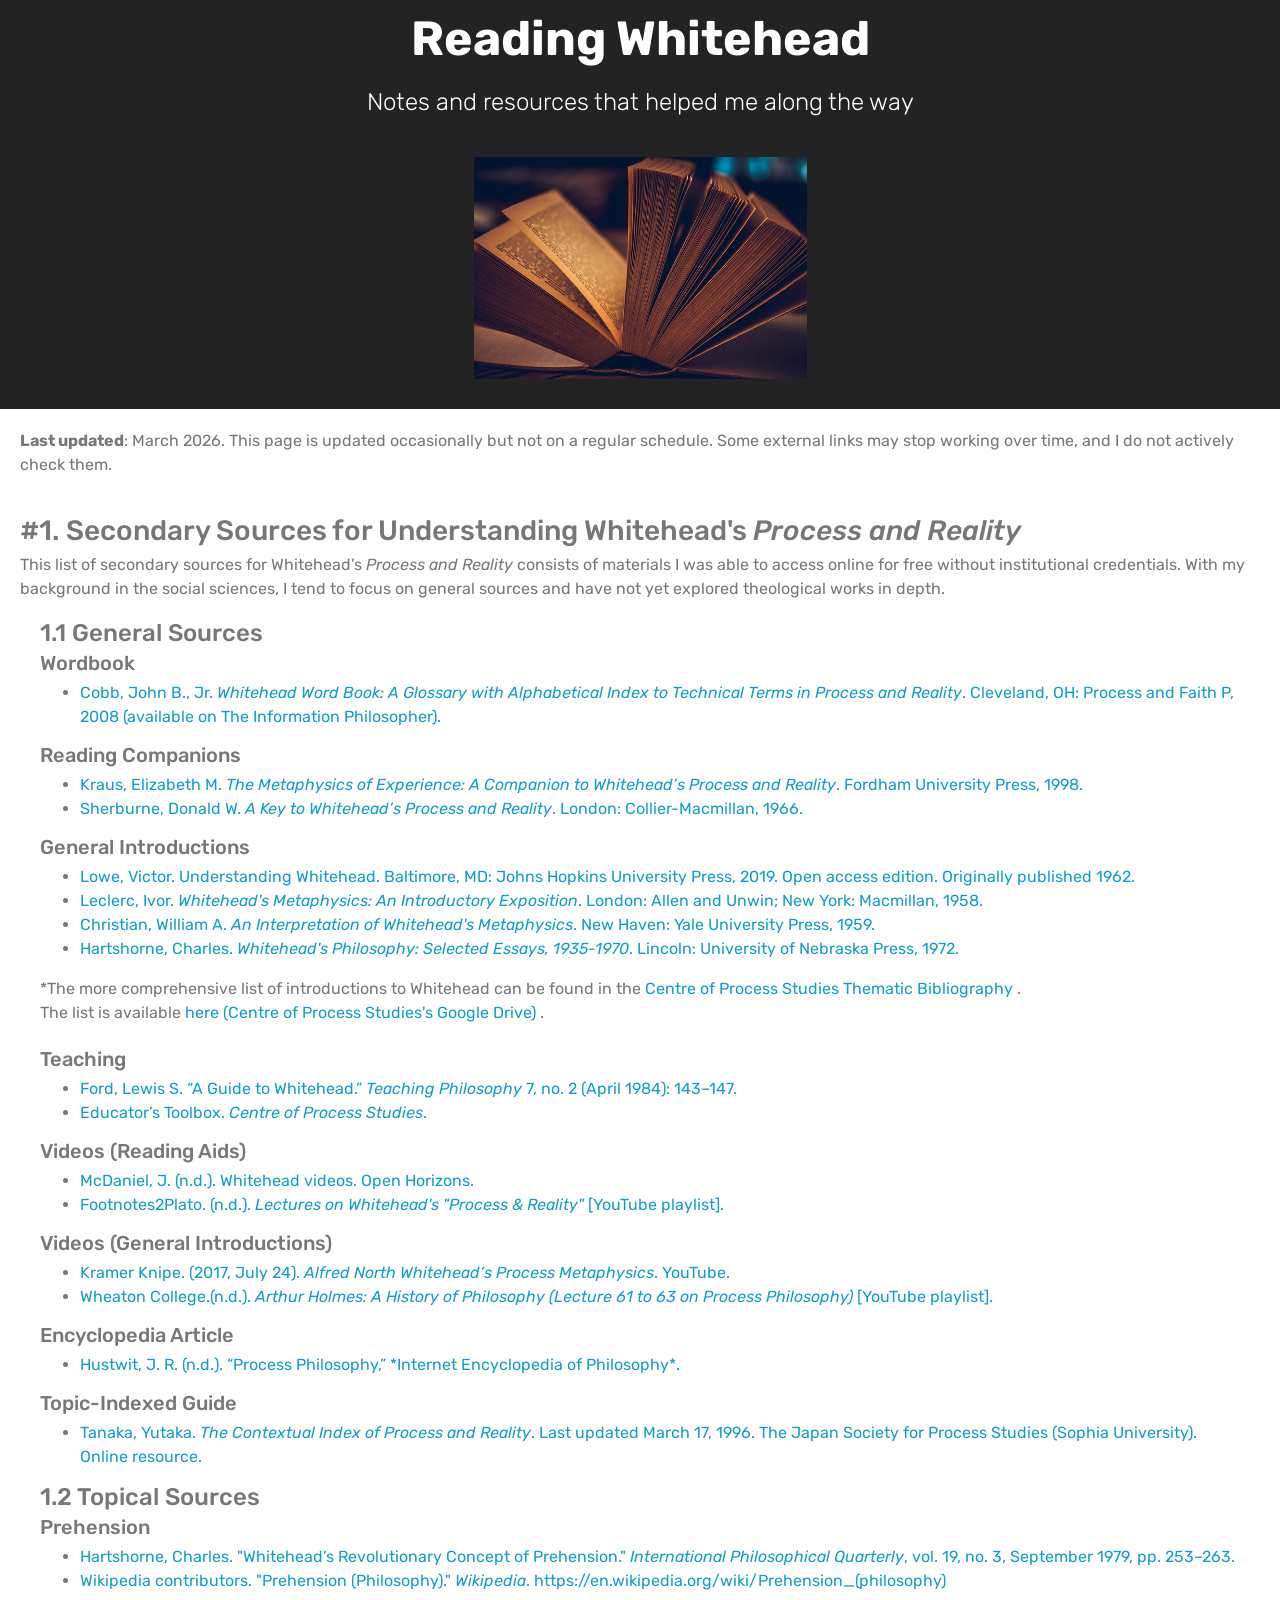
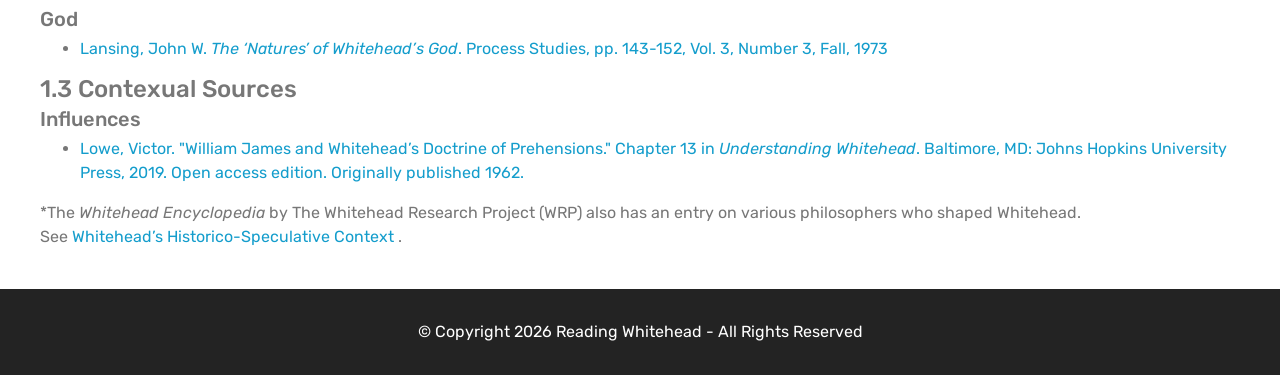
==== index.html @ 913922b8 "Updated the list" ====
<!DOCTYPE html>
<html  >
<head>
  
  <meta charset="UTF-8">
  <meta http-equiv="X-UA-Compatible" content="IE=edge">
  
  <meta name="viewport" content="width=device-width, initial-scale=1, minimum-scale=1">
  <meta name="description" content="">
  
  <title>Reading Whitehead</title>
  <link rel="stylesheet" href="assets/bootstrap/css/bootstrap.min.css">
  <link rel="stylesheet" href="assets/bootstrap/css/bootstrap-grid.min.css">
  <link rel="stylesheet" href="assets/bootstrap/css/bootstrap-reboot.min.css">
  <link rel="stylesheet" href="assets/tether/tether.min.css">
  <link rel="stylesheet" href="assets/theme/css/style.css">
  <link rel="stylesheet" href="assets/formoid-css/recaptcha.css">
  <link rel="preload" as="style" href="assets/mobirise/css/mbr-additional.css"><link rel="stylesheet" href="assets/mobirise/css/mbr-additional.css" type="text/css">
  
  
  

</head>
<body>
  <section class="mbr-section content5 cid-rPiKenZL4Q" id="content5-8">

    <div class="container">
        <div class="media-container-row">
            <div class="title col-12 col-md-8">
                <h2 class="align-center mbr-bold mbr-white pb-3 mbr-fonts-style display-2">Reading Whitehead</h2>
                <h3 class="mbr-section-subtitle align-center mbr-light mbr-white pb-3 mbr-fonts-style display-5">Notes and resources that helped me along the way</h3>
                
                
            </div>
        </div>
    </div>
</section>

<section class="cid-rPiDXHTs9O" id="image2-7">

    

    <figure class="mbr-figure container">
        <div class="image-block" style="width: 30%;">
           <img src="assets/images/header.jpg" alt="" title=""> 
            
        </div>
    </figure>
</section>

<section class="mbr-section article content1 cid-rPiKryrvMv" id="content1-9">

    <div class="container">
        <div class="media-container-row">
            <div class="mbr-text col-12 mbr-fonts-style display-7 col-md-10"><div>
</div><div></div><div>
</div></div>
        </div>
    </div>
</section>

<div id="custom-html-1"><!-- Type valid HTML here -->


<div>

<b>Last updated</b>: March 2026. This page is updated occasionally but not on a regular schedule. 
Some external links may stop working over time, and I do not actively check them. 
</div>

<div>  
<h3 id="1">#1. Secondary Sources for Understanding Whitehead's <i>Process and Reality</i></h3>

This list of secondary sources for Whitehead’s <i>Process and Reality</i> consists of materials I was able to access online for free without institutional credentials. With my background in the social sciences, I tend to focus on general sources and have not yet explored theological works in depth.

<br>

<div> 

<h4>1.1 General Sources</h4>

<h5>Wordbook</h5>

<ul>
  <li>
    <a href="https://www.informationphilosopher.com/solutions/philosophers/whitehead/WordBookWeb.pdf" target="_blank" rel="noopener noreferrer">
      Cobb, John B., Jr. <em>Whitehead Word Book: A Glossary with Alphabetical Index to Technical Terms in Process and Reality</em>. Cleveland, OH: Process and Faith P, 2008 (available on The Information Philosopher).
    </a>
  </li>
</ul>

<h5>Reading Companions</h5>

<ul>

  <li>
    <a href="https://www.degruyterbrill.com/document/doi/10.1515/9780823285174/html" target="_blank" rel="noopener noreferrer">
      Kraus, Elizabeth M. <em>The Metaphysics of Experience: A Companion to Whitehead’s Process and Reality</em>. Fordham University Press, 1998.
    </a>
  </li>

<li>
    <a href="https://archive.org/details/keytowhiteheadsp0000sher" target="_blank" rel="noopener noreferrer">
      Sherburne, Donald W. <em>A Key to Whitehead’s Process and Reality</em>. London: Collier-Macmillan, 1966.
    </a>
  </li>

</ul>

<h5>General Introductions</h5>

<ul>

 <li>
    <a href="https://muse.jhu.edu/book/71824" target="_blank" rel="noopener noreferrer">
      Lowe, Victor. Understanding Whitehead</em>. Baltimore, MD: Johns Hopkins University Press, 2019. Open access edition. Originally published 1962.
    </a>
  </li>


  <li>
    <a href="https://archive.org/details/whiteheadsmetaph0000lecl/page/48/mode/2up" target="_blank" rel="noopener noreferrer">
      Leclerc, Ivor. <em>Whitehead's Metaphysics: An Introductory Exposition</em>. London: Allen and Unwin; New York: Macmillan, 1958.
    </a>
  </li>

  <li>
    <a href="https://archive.org/details/interpretationof0000chri/page/n5/mode/2up" target="_blank" rel="noopener noreferrer">
      Christian, William A. <em>An Interpretation of Whitehead's Metaphysics</em>. New Haven: Yale University Press, 1959.
    </a>
  </li>

<li>
  <a href="https://archive.org/details/whiteheadsphilos00hart" target="_blank" rel="noopener noreferrer">
    Hartshorne, Charles. <em>Whitehead's Philosophy: Selected Essays, 1935-1970</em>. Lincoln: University of Nebraska Press, 1972.
  </a>
</li>

</ul>


 *The more comprehensive list of introductions to Whitehead can be found in the 
    <a href="https://ctr4process.org/resources/library/bibliographies/" target="_blank" rel="noopener noreferrer">
      Centre of Process Studies Thematic Bibliography
    </a>. <br>
  
    The list is available <a href="https://drive.google.com/file/d/17abTO__jO3QGP44E_GPlBIRsY1f7C0FI/view?usp=sharing" target="_blank" rel="noopener noreferrer">
      here (Centre of Process Studies's Google Drive)
    </a>.

<br>
<br>


<h5>Teaching</h5>

<ul>

  <li>
    <a href="https://doi.org/10.5840/teachphil19847223" target="_blank" rel="noopener noreferrer">
      Ford, Lewis S. “A Guide to Whitehead.” <em>Teaching Philosophy</em> 7, no. 2 (April 1984): 143–147.
    </a>
  </li>

  <li>
    <a href="https://ctr4process.org/resources/educators-toolbox/" target="_blank" rel="noopener noreferrer">
      Educator’s Toolbox. <em>Centre of Process Studies</em>. 
    </a>
  </li>

</ul>

<h5>Videos (Reading Aids)</h5>

<ul>

  <li>
    <a href="https://www.openhorizons.org/whitehead-videos.html" target="_blank" rel="noopener noreferrer">
      McDaniel, J. (n.d.). Whitehead videos. Open Horizons.
    </a>
  </li>

 <li>
    <a href="https://www.youtube.com/playlist?list=PL29llNJMc6MHL0cMJND-ZRlg98Gjl-x_z" target="_blank" rel="noopener noreferrer">
      Footnotes2Plato. (n.d.). <em>Lectures on Whitehead's "Process & Reality"</em> [YouTube playlist].
    </a>
  </li>

</ul>  

<h5>Videos (General Introductions)</h5>

<ul>

  <li>
    <a href="https://www.youtube.com/watch?v=NUebEP-gDJU" target="_blank" rel="noopener noreferrer">
      Kramer Knipe. (2017, July 24). <em>Alfred North Whitehead’s Process Metaphysics</em>. YouTube.
    </a>
  </li>

<li>
  <a href="https://www.youtube.com/playlist?list=PL9GwT4_YRZdBf9nIUHs0zjrnUVl-KBNSM" target="_blank" rel="noopener noreferrer">
    Wheaton College.(n.d.). <em>Arthur Holmes: A History of Philosophy (Lecture 61 to 63 on Process Philosophy)</em> [YouTube playlist]. 
  </a>
</li>
</ul>  

<h5>Encyclopedia Article</h5>

<ul>
  <li>
    <a href="https://iep.utm.edu/processp/" target="_blank" rel="noopener noreferrer">
      Hustwit, J. R. (n.d.). “Process Philosophy,” *Internet Encyclopedia of Philosophy*.
    </a>
  </li>
</ul>


<h5>Topic-Indexed Guide</h5>

<ul>
  <li>
    <a href="https://pweb.cc.sophia.ac.jp/process/society/context.htm" target="_blank" rel="noopener noreferrer">
      Tanaka, Yutaka. <em>The Contextual Index of Process and Reality</em>. Last updated March 17, 1996. The Japan Society for Process Studies (Sophia University). Online resource.
    </a>
  </li>
</ul>


<h4>1.2 Topical Sources</h4>

<h5>Prehension</h5>
<ul>

<li>
    <a href="https://doi.org/10.5840/ipq197919322" target="_blank" rel="noopener noreferrer">Hartshorne, Charles. "Whitehead’s Revolutionary Concept of Prehension." <em>International Philosophical Quarterly</em>, vol. 19, no. 3, September 1979, pp. 253–263. </a>
  </li>
 <li>
    <a href="https://en.wikipedia.org/wiki/Prehension_(philosophy)" target="_blank" rel="noopener noreferrer">
      Wikipedia contributors. "Prehension (Philosophy)." <em>Wikipedia</em>. https://en.wikipedia.org/wiki/Prehension_(philosophy)
    </a>
  </li>

</ul>


<h5>God</h5>

<ul>
  <li>
    <a href="https://www.religion-online.org/article/the-natures-of-whiteheads-god/" target="_blank" rel="noopener noreferrer">
      Lansing, John W. <em>The ‘Natures’ of Whitehead’s God</em>. Process Studies, pp. 143-152, Vol. 3, Number 3, Fall, 1973
    </a>
  </li>
</ul>


<h4>1.3 Contexual Sources</h4>

<h5>Influences</h5>
<ul>

  <li>
    <a href="https://muse.jhu.edu/book/71824" target="_blank" rel="noopener noreferrer">
      Lowe, Victor. "William James and Whitehead’s Doctrine of Prehensions." Chapter 13 in <em>Understanding Whitehead</em>. Baltimore, MD: Johns Hopkins University Press, 2019. Open access edition. Originally published 1962.
    </a>
  </li>
</ul>

*The <em>Whitehead Encyclopedia</em> by The Whitehead Research Project (WRP) also has an entry on various philosophers who shaped Whitehead. <br>See <a href="https://encyclopedia.whiteheadresearch.org/entries/bios/historico-speculative-context/" target="_blank" rel="noopener noreferrer">
      Whitehead’s Historico-Speculative Context
    </a>.


</div>
</div>
</div>

<section once="footers" class="cid-rPiC7BxjXP" id="footer6-2">

    <div class="container">
        <div class="media-container-row align-center mbr-white">
            <div class="col-12">
                <p class="mbr-text mb-0 mbr-fonts-style display-7">
                    © Copyright 2026 Reading Whitehead - All Rights Reserved
                </p>
            </div>
        </div>
    </div>
</section>


  <script src="assets/web/assets/jquery/jquery.min.js"></script>
  <script src="assets/popper/popper.min.js"></script>
  <script src="assets/bootstrap/js/bootstrap.min.js"></script>
  <script src="assets/tether/tether.min.js"></script>
  <script src="assets/smoothscroll/smooth-scroll.js"></script>
  <script src="assets/theme/js/script.js"></script>
  <script src="assets/formoid/formoid.min.js"></script>
  
  

</body>
</html>
---- assets/theme/css/style.css ----
/*!
 * Mobirise v4 theme (https://mobirise.com/)
 * Copyright 2017 Mobirise
 */
section {
  background-color: #eeeeee; }

body {
  font-style: normal;
  line-height: 1.5; }

section,
.container,
.container-fluid {
  position: relative;
  word-wrap: break-word; }

a.mbr-iconfont:hover {
  text-decoration: none; }

.article .lead p,
.article .lead ul,
.article .lead ol,
.article .lead pre,
.article .lead blockquote {
  margin-bottom: 0; }

/*
ul,
ol,
pre,
blockquote {
  margin-bottom: 2.3125rem; }
*/

pre {
  background: #f4f4f4;
  padding: 10px 24px;
  white-space: pre-wrap; }

.inactive {
  -webkit-user-select: none;
  -moz-user-select: none;
  -ms-user-select: none;
  user-select: none;
  pointer-events: none;
  -webkit-user-drag: none;
  user-drag: none; }

.mbr-section__comments .row {
  justify-content: center;
  -webkit-justify-content: center; }

a {
  font-style: normal;
  font-weight: 400;
  cursor: pointer; }
  a, a:hover {
    text-decoration: none; }

figure {
  margin-bottom: 0; }

body {
  color: #232323; }

h1,
h2,
h3,
h4,
h5,
h6,
.h1,
.h2,
.h3,
.h4,
.h5,
.h6,
.display-1,
.display-2,
.display-3,
.display-4 {
  line-height: 1;
  word-break: break-word;
  word-wrap: break-word; }

.mbr-section-title {
  font-style: normal;
  line-height: 1.2; }

.mbr-section-subtitle {
  line-height: 1.3; }

.mbr-text {
  font-style: normal;
  line-height: 1.6; }

b,
strong {
  font-weight: bold; }

blockquote {
  padding: 10px 0 10px 20px;
  position: relative;
  border-left: 2px solid;
  border-color: #ff3366; }

input:-webkit-autofill, input:-webkit-autofill:hover, input:-webkit-autofill:focus, input:-webkit-autofill:active {
  transition-delay: 9999s;
  transition-property: background-color, color; }

textarea[type='hidden'] {
  display: none; }

body {
  position: relative; }

section {
  background-position: 50% 50%;
  background-repeat: no-repeat;
  background-size: cover; }
  section .mbr-background-video,
  section .mbr-background-video-preview {
    position: absolute;
    bottom: 0;
    left: 0;
    right: 0;
    top: 0; }

.hidden {
  visibility: hidden; }

.mbr-z-index20 {
  z-index: 20; }

/*! Base colors */
.mbr-white {
  color: #ffffff; }

.mbr-black {
  color: #000000; }

.mbr-bg-white {
  background-color: #ffffff; }

.mbr-bg-black {
  background-color: #000000; }

/*! Text-aligns */
.align-left {
  text-align: left; }

.align-center {
  text-align: center; }

.align-right {
  text-align: right; }

@media (max-width: 767px) {
  .align-left,
  .align-center,
  .align-right,
  .mbr-section-btn,
  .mbr-section-title {
    text-align: center; } }
/*! Font-weight  */
.mbr-light {
  font-weight: 300; }

.mbr-regular {
  font-weight: 400; }

.mbr-semibold {
  font-weight: 500; }

.mbr-bold {
  font-weight: 700; }

/*! Media  */
.media-size-item {
  -webkit-flex: 1 1 auto;
  -moz-flex: 1 1 auto;
  -ms-flex: 1 1 auto;
  -o-flex: 1 1 auto;
  flex: 1 1 auto; }

.media-content {
  -webkit-flex-basis: 100%;
  flex-basis: 100%; }

.media-container-row {
  display: -ms-flexbox;
  display: -webkit-flex;
  display: flex;
  -webkit-flex-direction: row;
  -ms-flex-direction: row;
  flex-direction: row;
  -webkit-flex-wrap: wrap;
  -ms-flex-wrap: wrap;
  flex-wrap: wrap;
  -webkit-justify-content: center;
  -ms-flex-pack: center;
  justify-content: center;
  -webkit-align-content: center;
  -ms-flex-line-pack: center;
  align-content: center;
  -webkit-align-items: start;
  -ms-flex-align: start;
  align-items: start; }
  .media-container-row .media-size-item {
    width: 400px; }

.media-container-column {
  display: -ms-flexbox;
  display: -webkit-flex;
  display: flex;
  -webkit-flex-direction: column;
  -ms-flex-direction: column;
  flex-direction: column;
  -webkit-flex-wrap: wrap;
  -ms-flex-wrap: wrap;
  flex-wrap: wrap;
  -webkit-justify-content: center;
  -ms-flex-pack: center;
  justify-content: center;
  -webkit-align-content: center;
  -ms-flex-line-pack: center;
  align-content: center;
  -webkit-align-items: stretch;
  -ms-flex-align: stretch;
  align-items: stretch; }
  .media-container-column > * {
    width: 100%; }

@media (min-width: 992px) {
  .media-container-row {
    -webkit-flex-wrap: nowrap;
    -ms-flex-wrap: nowrap;
    flex-wrap: nowrap; } }
figure {
  overflow: hidden; }

figure[mbr-media-size] {
  transition: width 0.1s; }

.mbr-figure img,
.mbr-figure iframe {
  display: block;
  width: 100%; }

.card {
  background-color: transparent;
  border: none; }

.card-box {
  width: 100%; }

.card-img {
  text-align: center;
  flex-shrink: 0;
  -webkit-flex-shrink: 0; }

.media {
  max-width: 100%;
  margin: 0 auto; }

.mbr-figure {
  -ms-flex-item-align: center;
  -ms-grid-row-align: center;
  -webkit-align-self: center;
  align-self: center; }

.media-container > div {
  max-width: 100%; }

.mbr-figure img,
.card-img img {
  width: 100%; }

@media (max-width: 991px) {
  .media-size-item {
    width: auto !important; }

  .media {
    width: auto; }

  .mbr-figure {
    width: 100% !important; } }
/*! Buttons */
.btn {
  font-weight: 500;
  border-width: 2px;
  font-style: normal;
  letter-spacing: 1px;
  margin: .4rem .8rem;
  white-space: normal;
  -webkit-transition: all .3s ease-in-out;
  -moz-transition: all .3s ease-in-out;
  transition: all .3s ease-in-out;
  display: inline-flex;
  align-items: center;
  justify-content: center;
  word-break: break-word;
  -webkit-align-items: center;
  -webkit-justify-content: center;
  display: -webkit-inline-flex; }

.btn-sm {
  font-weight: 500;
  letter-spacing: 1px;
  -webkit-transition: all .3s ease-in-out;
  -moz-transition: all .3s ease-in-out;
  transition: all .3s ease-in-out; }

.btn-md {
  font-weight: 500;
  letter-spacing: 1px;
  margin: .4rem .8rem !important;
  -webkit-transition: all .3s ease-in-out;
  -moz-transition: all .3s ease-in-out;
  transition: all .3s ease-in-out; }

.btn-lg {
  font-weight: 500;
  letter-spacing: 1px;
  margin: .4rem .8rem !important;
  -webkit-transition: all .3s ease-in-out;
  -moz-transition: all .3s ease-in-out;
  transition: all .3s ease-in-out; }

.mbr-section-btn {
  margin-left: -0.25rem;
  margin-right: -0.25rem;
  font-size: 0; }

nav .mbr-section-btn {
  margin-left: 0rem;
  margin-right: 0rem; }

.btn-form {
  border-radius: 0; }
  .btn-form:hover {
    cursor: pointer; }

/*! Btn icon margin */
.btn .mbr-iconfont,
.btn.btn-sm .mbr-iconfont {
  cursor: pointer;
  margin-right: 0.5rem; }

.btn.btn-md .mbr-iconfont,
.btn.btn-md .mbr-iconfont {
  margin-right: 0.8rem; }

.mbr-regular {
  font-weight: 400; }

.mbr-semibold {
  font-weight: 500; }

.mbr-bold {
  font-weight: 700; }

[type='submit'] {
  -webkit-appearance: none; }

/*! Full-screen */
.mbr-fullscreen .mbr-overlay {
  min-height: 100vh; }

.mbr-fullscreen {
  display: flex;
  display: -webkit-flex;
  display: -moz-flex;
  display: -ms-flex;
  display: -o-flex;
  align-items: center;
  -webkit-align-items: center;
  min-height: 100vh;
  padding-top: 3rem;
  padding-bottom: 3rem; }

/*! Map */
.map {
  height: 25rem;
  position: relative; }
  .map iframe {
    width: 100%;
    height: 100%; }

.mbr-overlay {
  background-color: #000;
  bottom: 0;
  left: 0;
  opacity: .5;
  position: absolute;
  right: 0;
  top: 0;
  z-index: 0;
  pointer-events: none; }

/* Form */
blockquote {
  font-style: italic;
  padding: 10px 0 10px 20px;
  font-size: 1.09rem;
  position: relative;
  border-width: 3px; }

.form-control {
  background-color: #f5f5f5;
  box-shadow: none;
  color: #565656;
  line-height: 1.43;
  min-height: 3.5em;
  padding: 1.07em .5em; }
  .form-control, .form-control:focus {
    border: 1px solid #e8e8e8; }
  .form-active .form-control:invalid {
    border-color: red; }

.form-control-label {
  position: relative;
  cursor: pointer;
  margin-bottom: .357em;
  padding: 0; }

.alert {
  color: #ffffff;
  border-radius: 0;
  border: 0;
  font-size: .875rem;
  line-height: 1.5;
  margin-bottom: 1.875rem;
  padding: 1.25rem;
  position: relative; }
  .alert.alert-form::after {
    background-color: inherit;
    bottom: -7px;
    content: "";
    display: block;
    height: 14px;
    left: 50%;
    margin-left: -7px;
    position: absolute;
    transform: rotate(45deg);
    width: 14px;
    -webkit-transform: rotate(45deg); }

.form-asterisk {
  font-family: initial;
  position: absolute;
  top: -2px;
  font-weight: normal; }

/*! Scroll to top arrow */
#scrollToTop a i:before {
  content: '';
  position: absolute;
  height: 40%;
  top: 25%;
  background: #fff;
  width: 2px;
  left: calc(50% - 1px); }
#scrollToTop a i:after {
  content: '';
  position: absolute;
  display: block;
  border-top: 2px solid #fff;
  border-right: 2px solid #fff;
  width: 40%;
  height: 40%;
  left: 30%;
  bottom: 30%;
  transform: rotate(135deg);
  -webkit-transform: rotate(135deg); }

.mbr-arrow-up {
  bottom: 25px;
  right: 90px;
  position: fixed;
  text-align: right;
  z-index: 5000;
  color: #ffffff;
  font-size: 32px;
  transform: rotate(180deg);
  -webkit-transform: rotate(180deg); }

.mbr-arrow-up a {
  background: rgba(0, 0, 0, 0.2);
  border-radius: 3px;
  color: #fff;
  display: inline-block;
  height: 60px;
  width: 60px;
  outline-style: none !important;
  position: relative;
  text-decoration: none;
  transition: all 0.3s ease-in-out;
  cursor: pointer;
  text-align: center; }
  .mbr-arrow-up a:hover {
    background-color: rgba(0, 0, 0, 0.4); }
  .mbr-arrow-up a i {
    line-height: 60px; }

.mbr-arrow-up-icon {
  display: block;
  color: #fff; }

.mbr-arrow-up-icon::before {
  content: '\203a';
  display: inline-block;
  font-family: serif;
  font-size: 32px;
  line-height: 1;
  font-style: normal;
  position: relative;
  top: 6px;
  left: -4px;
  -webkit-transform: rotate(-90deg);
  transform: rotate(-90deg); }

/*! Arrow Down */
.mbr-arrow {
  position: absolute;
  bottom: 45px;
  left: 50%;
  width: 60px;
  height: 60px;
  cursor: pointer;
  background-color: rgba(80, 80, 80, 0.5);
  border-radius: 50%;
  -webkit-transform: translateX(-50%);
  transform: translateX(-50%); }
  .mbr-arrow > a {
    display: inline-block;
    text-decoration: none;
    outline-style: none;
    -webkit-animation: arrowdown 1.7s ease-in-out infinite;
    animation: arrowdown 1.7s ease-in-out infinite; }
    .mbr-arrow > a > i {
      position: absolute;
      top: -2px;
      left: 15px;
      font-size: 2rem; }

@keyframes arrowdown {
  0% {
    transform: translateY(0px);
    -webkit-transform: translateY(0px); }
  50% {
    transform: translateY(-5px);
    -webkit-transform: translateY(-5px); }
  100% {
    transform: translateY(0px);
    -webkit-transform: translateY(0px); } }
@-webkit-keyframes arrowdown {
  0% {
    transform: translateY(0px);
    -webkit-transform: translateY(0px); }
  50% {
    transform: translateY(-5px);
    -webkit-transform: translateY(-5px); }
  100% {
    transform: translateY(0px);
    -webkit-transform: translateY(0px); } }
@media (max-width: 500px) {
  .mbr-arrow-up {
    left: 50%;
    right: auto;
    transform: translateX(-50%) rotate(180deg);
    -webkit-transform: translateX(-50%) rotate(180deg); } }
/*Gradients animation*/
@keyframes gradient-animation {
  from {
    background-position: 0% 100%;
    animation-timing-function: ease-in-out; }
  to {
    background-position: 100% 0%;
    animation-timing-function: ease-in-out; } }
@-webkit-keyframes gradient-animation {
  from {
    background-position: 0% 100%;
    animation-timing-function: ease-in-out; }
  to {
    background-position: 100% 0%;
    animation-timing-function: ease-in-out; } }
.bg-gradient {
  background-size: 200% 200%;
  animation: gradient-animation 5s infinite alternate;
  -webkit-animation: gradient-animation 5s infinite alternate; }

.menu .navbar-brand {
  display: -webkit-flex; }
  .menu .navbar-brand span {
    display: flex;
    display: -webkit-flex; }
  .menu .navbar-brand .navbar-caption-wrap {
    display: -webkit-flex; }
  .menu .navbar-brand .navbar-logo img {
    display: -webkit-flex; }
@media (min-width: 768px) and (max-width: 1023px) {
  .menu .navbar-toggleable-sm .navbar-nav {
    display: -webkit-box;
    display: -webkit-flex;
    display: -ms-flexbox; } }
@media (max-width: 1023px) {
  .menu .navbar-collapse {
    max-height: 93.5vh; }
    .menu .navbar-collapse.show {
      overflow: auto; } }
@media (min-width: 1024px) {
  .menu .navbar-nav.nav-dropdown {
    display: -webkit-flex; }
  .menu .navbar-toggleable-sm .navbar-collapse {
    display: -webkit-flex !important; }
  .menu .collapsed .navbar-collapse {
    max-height: 93.5vh; }
    .menu .collapsed .navbar-collapse.show {
      overflow: auto; } }
@media (max-width: 767px) {
  .menu .navbar-collapse {
    max-height: 80vh; } }

/* Others*/
.note-check a[data-value=Rubik] {
  font-style: normal; }

.mbr-arrow a {
  color: #ffffff; }

@media (max-width: 767px) {
  .mbr-arrow {
    display: none; } }
.navbar {
  display: -webkit-flex;
  -webkit-flex-wrap: wrap;
  -webkit-align-items: center;
  -webkit-justify-content: space-between; }

.navbar-collapse {
  -webkit-flex-basis: 100%;
  -webkit-flex-grow: 1;
  -webkit-align-items: center; }

.nav-dropdown .link {
  padding: 0.667em 1.667em !important;
  margin: 0 !important; }

.nav {
  display: -webkit-flex;
  -webkit-flex-wrap: wrap; }

.row {
  display: -webkit-flex;
  -webkit-flex-wrap: wrap; }

.justify-content-center {
  -webkit-justify-content: center; }

.form-inline {
  display: -webkit-flex;
  -webkit-flex-flow: row wrap;
  -webkit-align-items: center; }

.card-wrapper {
  -webkit-flex: 1; }

.carousel-control {
  z-index: 10;
  display: -webkit-flex;
  -webkit-align-items: center;
  -webkit-justify-content: center; }

.carousel-controls {
  display: -webkit-flex; }

.media {
  display: -webkit-flex; }

.form-group:focus {
  outline: none; }

.jq-selectbox__select {
  padding: 1.07em 0.5em;
  position: absolute;
  top: 0;
  left: 0;
  width: 100%; }

.jq-selectbox__dropdown {
  position: absolute;
  top: 100% !important;
  left: 0 !important;
  width: 100% !important; }

.jq-selectbox__trigger-arrow {
  transform: translateY(-50%); }

.jq-selectbox li {
  padding: 1.07em 0.5em; }

input[type='range'] {
  padding-left: 0 !important;
  padding-right: 0 !important; }

.modal-dialog,
.modal-content {
  height: 100%; }

.modal-dialog .carousel-inner {
  height: calc(100vh - 1.75rem); }
  @media (max-width: 575px) {
    .modal-dialog .carousel-inner {
      height: calc(100vh - 1rem); } }

.carousel-item {
  text-align: center; }

.carousel-item img {
  margin: auto; }

.navbar-toggler {
  -webkit-align-self: flex-start;
  -ms-flex-item-align: start;
  align-self: flex-start;
  padding: 0.25rem 0.75rem;
  font-size: 1.25rem;
  line-height: 1;
  background: transparent;
  border: 1px solid transparent;
  -webkit-border-radius: 0.25rem;
  border-radius: 0.25rem; }

.navbar-toggler:focus,
.navbar-toggler:hover {
  text-decoration: none; }

.navbar-toggler-icon {
  display: inline-block;
  width: 1.5em;
  height: 1.5em;
  vertical-align: middle;
  content: '';
  background: no-repeat center center;
  -webkit-background-size: 100% 100%;
  -o-background-size: 100% 100%;
  background-size: 100% 100%; }

.navbar-toggler-left {
  position: absolute;
  left: 1rem; }

.navbar-toggler-right {
  position: absolute;
  right: 1rem; }

@media (max-width: 575px) {
  .navbar-toggleable .navbar-nav .dropdown-menu {
    position: static;
    float: none; }

  .navbar-toggleable > .container {
    padding-right: 0;
    padding-left: 0; } }
@media (min-width: 576px) {
  .navbar-toggleable {
    -webkit-box-orient: horizontal;
    -webkit-box-direction: normal;
    -webkit-flex-direction: row;
    -ms-flex-direction: row;
    flex-direction: row;
    -webkit-flex-wrap: nowrap;
    -ms-flex-wrap: nowrap;
    flex-wrap: nowrap;
    -webkit-box-align: center;
    -webkit-align-items: center;
    -ms-flex-align: center;
    align-items: center; }

  .navbar-toggleable .navbar-nav {
    -webkit-box-orient: horizontal;
    -webkit-box-direction: normal;
    -webkit-flex-direction: row;
    -ms-flex-direction: row;
    flex-direction: row; }

  .navbar-toggleable .navbar-nav .nav-link {
    padding-right: 0.5rem;
    padding-left: 0.5rem; }

  .navbar-toggleable > .container {
    display: -webkit-box;
    display: -webkit-flex;
    display: -ms-flexbox;
    display: flex;
    -webkit-flex-wrap: nowrap;
    -ms-flex-wrap: nowrap;
    flex-wrap: nowrap;
    -webkit-box-align: center;
    -webkit-align-items: center;
    -ms-flex-align: center;
    align-items: center; }

  .navbar-toggleable .navbar-collapse {
    display: -webkit-box !important;
    display: -webkit-flex !important;
    display: -ms-flexbox !important;
    display: flex !important;
    width: 100%; }

  .navbar-toggleable .navbar-toggler {
    display: none; } }
@media (max-width: 767px) {
  .navbar-toggleable-sm .navbar-nav .dropdown-menu {
    position: static;
    float: none; }

  .navbar-toggleable-sm > .container {
    padding-right: 0;
    padding-left: 0; } }
@media (min-width: 768px) {
  .navbar-toggleable-sm {
    -webkit-box-orient: horizontal;
    -webkit-box-direction: normal;
    -webkit-flex-direction: row;
    -ms-flex-direction: row;
    flex-direction: row;
    -webkit-flex-wrap: nowrap;
    -ms-flex-wrap: nowrap;
    flex-wrap: nowrap;
    -webkit-box-align: center;
    -webkit-align-items: center;
    -ms-flex-align: center;
    align-items: center; }

  .navbar-toggleable-sm .navbar-nav {
    -webkit-box-orient: horizontal;
    -webkit-box-direction: normal;
    -webkit-flex-direction: row;
    -ms-flex-direction: row;
    flex-direction: row; }

  .navbar-toggleable-sm .navbar-nav .nav-link {
    padding-right: 0.5rem;
    padding-left: 0.5rem; }

  .navbar-toggleable-sm > .container {
    display: -webkit-box;
    display: -webkit-flex;
    display: -ms-flexbox;
    display: flex;
    -webkit-flex-wrap: nowrap;
    -ms-flex-wrap: nowrap;
    flex-wrap: nowrap;
    -webkit-box-align: center;
    -webkit-align-items: center;
    -ms-flex-align: center;
    align-items: center; }

  .navbar-toggleable-sm .navbar-collapse {
    display: none;
    width: 100%; }

  .navbar-toggleable-sm .navbar-toggler {
    display: none; } }
@media (max-width: 1023px) {
  .navbar-toggleable-md .navbar-nav .dropdown-menu {
    position: static;
    float: none; }

  .navbar-toggleable-md > .container {
    padding-right: 0;
    padding-left: 0; } }
@media (min-width: 1024px) {
  .navbar-toggleable-md {
    -webkit-box-orient: horizontal;
    -webkit-box-direction: normal;
    -webkit-flex-direction: row;
    -ms-flex-direction: row;
    flex-direction: row;
    -webkit-flex-wrap: nowrap;
    -ms-flex-wrap: nowrap;
    flex-wrap: nowrap;
    -webkit-box-align: center;
    -webkit-align-items: center;
    -ms-flex-align: center;
    align-items: center; }

  .navbar-toggleable-md .navbar-nav {
    -webkit-box-orient: horizontal;
    -webkit-box-direction: normal;
    -webkit-flex-direction: row;
    -ms-flex-direction: row;
    flex-direction: row; }

  .navbar-toggleable-md .navbar-nav .nav-link {
    padding-right: 0.5rem;
    padding-left: 0.5rem; }

  .navbar-toggleable-md > .container {
    display: -webkit-box;
    display: -webkit-flex;
    display: -ms-flexbox;
    display: flex;
    -webkit-flex-wrap: nowrap;
    -ms-flex-wrap: nowrap;
    flex-wrap: nowrap;
    -webkit-box-align: center;
    -webkit-align-items: center;
    -ms-flex-align: center;
    align-items: center; }

  .navbar-toggleable-md .navbar-collapse {
    display: -webkit-box !important;
    display: -webkit-flex !important;
    display: -ms-flexbox !important;
    display: flex !important;
    width: 100%; }

  .navbar-toggleable-md .navbar-toggler {
    display: none; } }
@media (max-width: 1199px) {
  .navbar-toggleable-lg .navbar-nav .dropdown-menu {
    position: static;
    float: none; }

  .navbar-toggleable-lg > .container {
    padding-right: 0;
    padding-left: 0; } }
@media (min-width: 1200px) {
  .navbar-toggleable-lg {
    -webkit-box-orient: horizontal;
    -webkit-box-direction: normal;
    -webkit-flex-direction: row;
    -ms-flex-direction: row;
    flex-direction: row;
    -webkit-flex-wrap: nowrap;
    -ms-flex-wrap: nowrap;
    flex-wrap: nowrap;
    -webkit-box-align: center;
    -webkit-align-items: center;
    -ms-flex-align: center;
    align-items: center; }

  .navbar-toggleable-lg .navbar-nav {
    -webkit-box-orient: horizontal;
    -webkit-box-direction: normal;
    -webkit-flex-direction: row;
    -ms-flex-direction: row;
    flex-direction: row; }

  .navbar-toggleable-lg .navbar-nav .nav-link {
    padding-right: 0.5rem;
    padding-left: 0.5rem; }

  .navbar-toggleable-lg > .container {
    display: -webkit-box;
    display: -webkit-flex;
    display: -ms-flexbox;
    display: flex;
    -webkit-flex-wrap: nowrap;
    -ms-flex-wrap: nowrap;
    flex-wrap: nowrap;
    -webkit-box-align: center;
    -webkit-align-items: center;
    -ms-flex-align: center;
    align-items: center; }

  .navbar-toggleable-lg .navbar-collapse {
    display: -webkit-box !important;
    display: -webkit-flex !important;
    display: -ms-flexbox !important;
    display: flex !important;
    width: 100%; }

  .navbar-toggleable-lg .navbar-toggler {
    display: none; } }
.navbar-toggleable-xl {
  -webkit-box-orient: horizontal;
  -webkit-box-direction: normal;
  -webkit-flex-direction: row;
  -ms-flex-direction: row;
  flex-direction: row;
  -webkit-flex-wrap: nowrap;
  -ms-flex-wrap: nowrap;
  flex-wrap: nowrap;
  -webkit-box-align: center;
  -webkit-align-items: center;
  -ms-flex-align: center;
  align-items: center; }

.navbar-toggleable-xl .navbar-nav .dropdown-menu {
  position: static;
  float: none; }

.navbar-toggleable-xl > .container {
  padding-right: 0;
  padding-left: 0; }

.navbar-toggleable-xl .navbar-nav {
  -webkit-box-orient: horizontal;
  -webkit-box-direction: normal;
  -webkit-flex-direction: row;
  -ms-flex-direction: row;
  flex-direction: row; }

.navbar-toggleable-xl .navbar-nav .nav-link {
  padding-right: 0.5rem;
  padding-left: 0.5rem; }

.navbar-toggleable-xl > .container {
  display: -webkit-box;
  display: -webkit-flex;
  display: -ms-flexbox;
  display: flex;
  -webkit-flex-wrap: nowrap;
  -ms-flex-wrap: nowrap;
  flex-wrap: nowrap;
  -webkit-box-align: center;
  -webkit-align-items: center;
  -ms-flex-align: center;
  align-items: center; }

.navbar-toggleable-xl .navbar-collapse {
  display: -webkit-box !important;
  display: -webkit-flex !important;
  display: -ms-flexbox !important;
  display: flex !important;
  width: 100%; }

.navbar-toggleable-xl .navbar-toggler {
  display: none; }

.card-img {
  width: auto; }

.menu .navbar.collapsed:not(.beta-menu) {
  flex-direction: column;
  -webkit-flex-direction: column; }

.carousel-item.active,
.carousel-item-next,
.carousel-item-prev {
  display: -webkit-box;
  display: -webkit-flex;
  display: -ms-flexbox;
  display: flex; }

.note-air-layout .dropup .dropdown-menu,
.note-air-layout .navbar-fixed-bottom .dropdown .dropdown-menu {
  bottom: initial !important; }

html,
body {
  height: auto;
  min-height: 100vh; }

.dropup .dropdown-toggle::after {
  display: none; }

/*# sourceMappingURL=style.css.map */
---- assets/formoid-css/recaptcha.css ----
.grecaptcha-badge{
	visibility: collapse !important;  
}
---- assets/mobirise/css/mbr-additional.css ----
@import url(https://fonts.googleapis.com/css?family=Rubik:300,300i,400,400i,500,500i,700,700i,900,900i&display=swap);





body {
  font-family: Rubik;
}
.display-1 {
  font-family: 'Rubik', sans-serif;
  font-size: 4.25rem;
  font-display: swap;
}
.display-1 > .mbr-iconfont {
  font-size: 6.8rem;
}
.display-2 {
  font-family: 'Rubik', sans-serif;
  font-size: 3rem;
  font-display: swap;
}
.display-2 > .mbr-iconfont {
  font-size: 4.8rem;
}
.display-4 {
  font-family: 'Rubik', sans-serif;
  font-size: 1rem;
  font-display: swap;
}
.display-4 > .mbr-iconfont {
  font-size: 1.6rem;
}
.display-5 {
  font-family: 'Rubik', sans-serif;
  font-size: 1.5rem;
  font-display: swap;
}
.display-5 > .mbr-iconfont {
  font-size: 2.4rem;
}
.display-7 {
  font-family: 'Rubik', sans-serif;
  font-size: 1rem;
  font-display: swap;
}
.display-7 > .mbr-iconfont {
  font-size: 1.6rem;
}
/* ---- Fluid typography for mobile devices ---- */
/* 1.4 - font scale ratio ( bootstrap == 1.42857 ) */
/* 100vw - current viewport width */
/* (48 - 20)  48 == 48rem == 768px, 20 == 20rem == 320px(minimal supported viewport) */
/* 0.65 - min scale variable, may vary */
@media (max-width: 768px) {
  .display-1 {
    font-size: 3.4rem;
    font-size: calc( 2.1374999999999997rem + (4.25 - 2.1374999999999997) * ((100vw - 20rem) / (48 - 20)));
    line-height: calc( 1.4 * (2.1374999999999997rem + (4.25 - 2.1374999999999997) * ((100vw - 20rem) / (48 - 20))));
  }
  .display-2 {
    font-size: 2.4rem;
    font-size: calc( 1.7rem + (3 - 1.7) * ((100vw - 20rem) / (48 - 20)));
    line-height: calc( 1.4 * (1.7rem + (3 - 1.7) * ((100vw - 20rem) / (48 - 20))));
  }
  .display-4 {
    font-size: 0.8rem;
    font-size: calc( 1rem + (1 - 1) * ((100vw - 20rem) / (48 - 20)));
    line-height: calc( 1.4 * (1rem + (1 - 1) * ((100vw - 20rem) / (48 - 20))));
  }
  .display-5 {
    font-size: 1.2rem;
    font-size: calc( 1.175rem + (1.5 - 1.175) * ((100vw - 20rem) / (48 - 20)));
    line-height: calc( 1.4 * (1.175rem + (1.5 - 1.175) * ((100vw - 20rem) / (48 - 20))));
  }
}
/* Buttons */
.btn {
  padding: 1rem 3rem;
  border-radius: 3px;
}
.btn-sm {
  padding: 0.6rem 1.5rem;
  border-radius: 3px;
}
.btn-md {
  padding: 1rem 3rem;
  border-radius: 3px;
}
.btn-lg {
  padding: 1.2rem 3.2rem;
  border-radius: 3px;
}
.bg-primary {
  background-color: #149dcc !important;
}
.bg-success {
  background-color: #f7ed4a !important;
}
.bg-info {
  background-color: #82786e !important;
}
.bg-warning {
  background-color: #879a9f !important;
}
.bg-danger {
  background-color: #b1a374 !important;
}
.btn-primary,
.btn-primary:active {
  background-color: #149dcc !important;
  border-color: #149dcc !important;
  color: #ffffff !important;
}
.btn-primary:hover,
.btn-primary:focus,
.btn-primary.focus,
.btn-primary.active {
  color: #ffffff !important;
  background-color: #0d6786 !important;
  border-color: #0d6786 !important;
}
.btn-primary.disabled,
.btn-primary:disabled {
  color: #ffffff !important;
  background-color: #0d6786 !important;
  border-color: #0d6786 !important;
}
.btn-secondary,
.btn-secondary:active {
  background-color: #ff3366 !important;
  border-color: #ff3366 !important;
  color: #ffffff !important;
}
.btn-secondary:hover,
.btn-secondary:focus,
.btn-secondary.focus,
.btn-secondary.active {
  color: #ffffff !important;
  background-color: #e50039 !important;
  border-color: #e50039 !important;
}
.btn-secondary.disabled,
.btn-secondary:disabled {
  color: #ffffff !important;
  background-color: #e50039 !important;
  border-color: #e50039 !important;
}
.btn-info,
.btn-info:active {
  background-color: #82786e !important;
  border-color: #82786e !important;
  color: #ffffff !important;
}
.btn-info:hover,
.btn-info:focus,
.btn-info.focus,
.btn-info.active {
  color: #ffffff !important;
  background-color: #59524b !important;
  border-color: #59524b !important;
}
.btn-info.disabled,
.btn-info:disabled {
  color: #ffffff !important;
  background-color: #59524b !important;
  border-color: #59524b !important;
}
.btn-success,
.btn-success:active {
  background-color: #f7ed4a !important;
  border-color: #f7ed4a !important;
  color: #3f3c03 !important;
}
.btn-success:hover,
.btn-success:focus,
.btn-success.focus,
.btn-success.active {
  color: #3f3c03 !important;
  background-color: #eadd0a !important;
  border-color: #eadd0a !important;
}
.btn-success.disabled,
.btn-success:disabled {
  color: #3f3c03 !important;
  background-color: #eadd0a !important;
  border-color: #eadd0a !important;
}
.btn-warning,
.btn-warning:active {
  background-color: #879a9f !important;
  border-color: #879a9f !important;
  color: #ffffff !important;
}
.btn-warning:hover,
.btn-warning:focus,
.btn-warning.focus,
.btn-warning.active {
  color: #ffffff !important;
  background-color: #617479 !important;
  border-color: #617479 !important;
}
.btn-warning.disabled,
.btn-warning:disabled {
  color: #ffffff !important;
  background-color: #617479 !important;
  border-color: #617479 !important;
}
.btn-danger,
.btn-danger:active {
  background-color: #b1a374 !important;
  border-color: #b1a374 !important;
  color: #ffffff !important;
}
.btn-danger:hover,
.btn-danger:focus,
.btn-danger.focus,
.btn-danger.active {
  color: #ffffff !important;
  background-color: #8b7d4e !important;
  border-color: #8b7d4e !important;
}
.btn-danger.disabled,
.btn-danger:disabled {
  color: #ffffff !important;
  background-color: #8b7d4e !important;
  border-color: #8b7d4e !important;
}
.btn-white {
  color: #333333 !important;
}
.btn-white,
.btn-white:active {
  background-color: #ffffff !important;
  border-color: #ffffff !important;
  color: #808080 !important;
}
.btn-white:hover,
.btn-white:focus,
.btn-white.focus,
.btn-white.active {
  color: #808080 !important;
  background-color: #d9d9d9 !important;
  border-color: #d9d9d9 !important;
}
.btn-white.disabled,
.btn-white:disabled {
  color: #808080 !important;
  background-color: #d9d9d9 !important;
  border-color: #d9d9d9 !important;
}
.btn-black,
.btn-black:active {
  background-color: #333333 !important;
  border-color: #333333 !important;
  color: #ffffff !important;
}
.btn-black:hover,
.btn-black:focus,
.btn-black.focus,
.btn-black.active {
  color: #ffffff !important;
  background-color: #0d0d0d !important;
  border-color: #0d0d0d !important;
}
.btn-black.disabled,
.btn-black:disabled {
  color: #ffffff !important;
  background-color: #0d0d0d !important;
  border-color: #0d0d0d !important;
}
.btn-primary-outline,
.btn-primary-outline:active {
  background: none;
  border-color: #0b566f;
  color: #0b566f;
}
.btn-primary-outline:hover,
.btn-primary-outline:focus,
.btn-primary-outline.focus,
.btn-primary-outline.active {
  color: #ffffff;
  background-color: #149dcc;
  border-color: #149dcc;
}
.btn-primary-outline.disabled,
.btn-primary-outline:disabled {
  color: #ffffff !important;
  background-color: #149dcc !important;
  border-color: #149dcc !important;
}
.btn-secondary-outline,
.btn-secondary-outline:active {
  background: none;
  border-color: #cc0033;
  color: #cc0033;
}
.btn-secondary-outline:hover,
.btn-secondary-outline:focus,
.btn-secondary-outline.focus,
.btn-secondary-outline.active {
  color: #ffffff;
  background-color: #ff3366;
  border-color: #ff3366;
}
.btn-secondary-outline.disabled,
.btn-secondary-outline:disabled {
  color: #ffffff !important;
  background-color: #ff3366 !important;
  border-color: #ff3366 !important;
}
.btn-info-outline,
.btn-info-outline:active {
  background: none;
  border-color: #4b453f;
  color: #4b453f;
}
.btn-info-outline:hover,
.btn-info-outline:focus,
.btn-info-outline.focus,
.btn-info-outline.active {
  color: #ffffff;
  background-color: #82786e;
  border-color: #82786e;
}
.btn-info-outline.disabled,
.btn-info-outline:disabled {
  color: #ffffff !important;
  background-color: #82786e !important;
  border-color: #82786e !important;
}
.btn-success-outline,
.btn-success-outline:active {
  background: none;
  border-color: #d2c609;
  color: #d2c609;
}
.btn-success-outline:hover,
.btn-success-outline:focus,
.btn-success-outline.focus,
.btn-success-outline.active {
  color: #3f3c03;
  background-color: #f7ed4a;
  border-color: #f7ed4a;
}
.btn-success-outline.disabled,
.btn-success-outline:disabled {
  color: #3f3c03 !important;
  background-color: #f7ed4a !important;
  border-color: #f7ed4a !important;
}
.btn-warning-outline,
.btn-warning-outline:active {
  background: none;
  border-color: #55666b;
  color: #55666b;
}
.btn-warning-outline:hover,
.btn-warning-outline:focus,
.btn-warning-outline.focus,
.btn-warning-outline.active {
  color: #ffffff;
  background-color: #879a9f;
  border-color: #879a9f;
}
.btn-warning-outline.disabled,
.btn-warning-outline:disabled {
  color: #ffffff !important;
  background-color: #879a9f !important;
  border-color: #879a9f !important;
}
.btn-danger-outline,
.btn-danger-outline:active {
  background: none;
  border-color: #7a6e45;
  color: #7a6e45;
}
.btn-danger-outline:hover,
.btn-danger-outline:focus,
.btn-danger-outline.focus,
.btn-danger-outline.active {
  color: #ffffff;
  background-color: #b1a374;
  border-color: #b1a374;
}
.btn-danger-outline.disabled,
.btn-danger-outline:disabled {
  color: #ffffff !important;
  background-color: #b1a374 !important;
  border-color: #b1a374 !important;
}
.btn-black-outline,
.btn-black-outline:active {
  background: none;
  border-color: #000000;
  color: #000000;
}
.btn-black-outline:hover,
.btn-black-outline:focus,
.btn-black-outline.focus,
.btn-black-outline.active {
  color: #ffffff;
  background-color: #333333;
  border-color: #333333;
}
.btn-black-outline.disabled,
.btn-black-outline:disabled {
  color: #ffffff !important;
  background-color: #333333 !important;
  border-color: #333333 !important;
}
.btn-white-outline,
.btn-white-outline:active,
.btn-white-outline.active {
  background: none;
  border-color: #ffffff;
  color: #ffffff;
}
.btn-white-outline:hover,
.btn-white-outline:focus,
.btn-white-outline.focus {
  color: #333333;
  background-color: #ffffff;
  border-color: #ffffff;
}
.text-primary {
  color: #149dcc !important;
}
.text-secondary {
  color: #ff3366 !important;
}
.text-success {
  color: #f7ed4a !important;
}
.text-info {
  color: #82786e !important;
}
.text-warning {
  color: #879a9f !important;
}
.text-danger {
  color: #b1a374 !important;
}
.text-white {
  color: #ffffff !important;
}
.text-black {
  color: #000000 !important;
}
a.text-primary:hover,
a.text-primary:focus {
  color: #0b566f !important;
}
a.text-secondary:hover,
a.text-secondary:focus {
  color: #cc0033 !important;
}
a.text-success:hover,
a.text-success:focus {
  color: #d2c609 !important;
}
a.text-info:hover,
a.text-info:focus {
  color: #4b453f !important;
}
a.text-warning:hover,
a.text-warning:focus {
  color: #55666b !important;
}
a.text-danger:hover,
a.text-danger:focus {
  color: #7a6e45 !important;
}
a.text-white:hover,
a.text-white:focus {
  color: #b3b3b3 !important;
}
a.text-black:hover,
a.text-black:focus {
  color: #4d4d4d !important;
}
.alert-success {
  background-color: #70c770;
}
.alert-info {
  background-color: #82786e;
}
.alert-warning {
  background-color: #879a9f;
}
.alert-danger {
  background-color: #b1a374;
}
.mbr-section-btn a.btn:not(.btn-form) {
  border-radius: 100px;
}
.mbr-section-btn a.btn:not(.btn-form):hover,
.mbr-section-btn a.btn:not(.btn-form):focus {
  box-shadow: none !important;
}
.mbr-section-btn a.btn:not(.btn-form):hover,
.mbr-section-btn a.btn:not(.btn-form):focus {
  box-shadow: 0 10px 40px 0 rgba(0, 0, 0, 0.2) !important;
  -webkit-box-shadow: 0 10px 40px 0 rgba(0, 0, 0, 0.2) !important;
}
.mbr-gallery-filter li a {
  border-radius: 100px !important;
}
.mbr-gallery-filter li.active .btn {
  background-color: #149dcc;
  border-color: #149dcc;
  color: #ffffff;
}
.mbr-gallery-filter li.active .btn:focus {
  box-shadow: none;
}
.nav-tabs .nav-link {
  border-radius: 100px !important;
}
a,
a:hover {
  color: #149dcc;
}
.mbr-plan-header.bg-primary .mbr-plan-subtitle,
.mbr-plan-header.bg-primary .mbr-plan-price-desc {
  color: #b4e6f8;
}
.mbr-plan-header.bg-success .mbr-plan-subtitle,
.mbr-plan-header.bg-success .mbr-plan-price-desc {
  color: #ffffff;
}
.mbr-plan-header.bg-info .mbr-plan-subtitle,
.mbr-plan-header.bg-info .mbr-plan-price-desc {
  color: #beb8b2;
}
.mbr-plan-header.bg-warning .mbr-plan-subtitle,
.mbr-plan-header.bg-warning .mbr-plan-price-desc {
  color: #ced6d8;
}
.mbr-plan-header.bg-danger .mbr-plan-subtitle,
.mbr-plan-header.bg-danger .mbr-plan-price-desc {
  color: #dfd9c6;
}
/* Scroll to top button*/
.scrollToTop_wraper {
  display: none;
}
.form-control {
  font-family: 'Rubik', sans-serif;
  font-size: 1rem;
  font-display: swap;
}
.form-control > .mbr-iconfont {
  font-size: 1.6rem;
}
blockquote {
  border-color: #149dcc;
}
/* Forms */
.mbr-form .btn {
  margin: .4rem 0;
}
.mbr-form .input-group-btn a.btn {
  border-radius: 100px !important;
}
.mbr-form .input-group-btn a.btn:hover {
  box-shadow: 0 10px 40px 0 rgba(0, 0, 0, 0.2);
}
.mbr-form .input-group-btn button[type="submit"] {
  border-radius: 100px !important;
  padding: 1rem 3rem;
}
.mbr-form .input-group-btn button[type="submit"]:hover {
  box-shadow: 0 10px 40px 0 rgba(0, 0, 0, 0.2);
}
.form2 .form-control {
  border-top-left-radius: 100px;
  border-bottom-left-radius: 100px;
}
.form2 .input-group-btn a.btn {
  border-top-left-radius: 0 !important;
  border-bottom-left-radius: 0 !important;
}
.form2 .input-group-btn button[type="submit"] {
  border-top-left-radius: 0 !important;
  border-bottom-left-radius: 0 !important;
}
.form3 input[type="email"] {
  border-radius: 100px !important;
}
@media (max-width: 349px) {
  .form2 input[type="email"] {
    border-radius: 100px !important;
  }
  .form2 .input-group-btn a.btn {
    border-radius: 100px !important;
  }
  .form2 .input-group-btn button[type="submit"] {
    border-radius: 100px !important;
  }
}
@media (max-width: 767px) {
  .btn {
    font-size: .75rem !important;
  }
  .btn .mbr-iconfont {
    font-size: 1rem !important;
  }
}
/* Footer */
.mbr-footer-content li::before,
.mbr-footer .mbr-contacts li::before {
  background: #149dcc;
}
.mbr-footer-content li a:hover,
.mbr-footer .mbr-contacts li a:hover {
  color: #149dcc;
}
.footer3 input[type="email"],
.footer4 input[type="email"] {
  border-radius: 100px !important;
}
.footer3 .input-group-btn a.btn,
.footer4 .input-group-btn a.btn {
  border-radius: 100px !important;
}
.footer3 .input-group-btn button[type="submit"],
.footer4 .input-group-btn button[type="submit"] {
  border-radius: 100px !important;
}
/* Headers*/
.header13 .form-inline input[type="email"],
.header14 .form-inline input[type="email"] {
  border-radius: 100px;
}
.header13 .form-inline input[type="text"],
.header14 .form-inline input[type="text"] {
  border-radius: 100px;
}
.header13 .form-inline input[type="tel"],
.header14 .form-inline input[type="tel"] {
  border-radius: 100px;
}
.header13 .form-inline a.btn,
.header14 .form-inline a.btn {
  border-radius: 100px;
}
.header13 .form-inline button,
.header14 .form-inline button {
  border-radius: 100px !important;
}
@media screen and (-ms-high-contrast: active), (-ms-high-contrast: none) {
  .card-wrapper {
    flex: auto !important;
  }
}
.jq-selectbox li:hover,
.jq-selectbox li.selected {
  background-color: #149dcc;
  color: #ffffff;
}
.jq-selectbox .jq-selectbox__trigger-arrow,
.jq-number__spin.minus:after,
.jq-number__spin.plus:after {
  transition: 0.4s;
  border-top-color: currentColor;
  border-bottom-color: currentColor;
}
.jq-selectbox:hover .jq-selectbox__trigger-arrow,
.jq-number__spin.minus:hover:after,
.jq-number__spin.plus:hover:after {
  border-top-color: #149dcc;
  border-bottom-color: #149dcc;
}
.xdsoft_datetimepicker .xdsoft_calendar td.xdsoft_default,
.xdsoft_datetimepicker .xdsoft_calendar td.xdsoft_current,
.xdsoft_datetimepicker .xdsoft_timepicker .xdsoft_time_box > div > div.xdsoft_current {
  color: #ffffff !important;
  background-color: #149dcc !important;
  box-shadow: none !important;
}
.xdsoft_datetimepicker .xdsoft_calendar td:hover,
.xdsoft_datetimepicker .xdsoft_timepicker .xdsoft_time_box > div > div:hover {
  color: #ffffff !important;
  background: #ff3366 !important;
  box-shadow: none !important;
}
.lazy-bg {
  background-image: none !important;
}
.lazy-placeholder:not(section),
.lazy-none {
  display: block;
  position: relative;
  padding-bottom: 56.25%;
}
iframe.lazy-placeholder,
.lazy-placeholder:after {
  content: '';
  position: absolute;
  width: 100px;
  height: 100px;
  background: transparent no-repeat center;
  background-size: contain;
  top: 50%;
  left: 50%;
  transform: translateX(-50%) translateY(-50%);
  background-image: url("data:image/svg+xml;charset=UTF-8,%3csvg width='32' height='32' viewBox='0 0 64 64' xmlns='http://www.w3.org/2000/svg' stroke='%23149dcc' %3e%3cg fill='none' fill-rule='evenodd'%3e%3cg transform='translate(16 16)' stroke-width='2'%3e%3ccircle stroke-opacity='.5' cx='16' cy='16' r='16'/%3e%3cpath d='M32 16c0-9.94-8.06-16-16-16'%3e%3canimateTransform attributeName='transform' type='rotate' from='0 16 16' to='360 16 16' dur='1s' repeatCount='indefinite'/%3e%3c/path%3e%3c/g%3e%3c/g%3e%3c/svg%3e");
}
section.lazy-placeholder:after {
  opacity: 0.3;
}
.cid-rPiKenZL4Q {
  padding-top: 15px;
  padding-bottom: 0px;
  background-color: #232323;
}
.cid-rPiDXHTs9O {
  background: #232323;
  padding-top: 15px;
  padding-bottom: 30px;
}
.cid-rPiDXHTs9O .image-block {
  margin: auto;
}
.cid-rPiDXHTs9O .mbr-figure {
  margin: 0 auto;
}
.cid-rPiDXHTs9O figcaption {
  position: relative;
}
.cid-rPiDXHTs9O figcaption div {
  position: absolute;
  bottom: 0;
  width: 100%;
}
@media (max-width: 768px) {
  .cid-rPiDXHTs9O .image-block {
    width: 100% !important;
  }
}
.cid-rPiDXHTs9O .mbr-figure-caption div {
  color: #232323;
  text-align: left;
}
.cid-rPiKryrvMv {
  padding-top: 0px;
  padding-bottom: 0px;
  background-color: #232323;
}
.cid-rPiKryrvMv .mbr-text,
.cid-rPiKryrvMv blockquote {
  color: #767676;
}
.cid-rPiKryrvMv .mbr-text {
  color: #ffffff;
}
.cid-rPiKryrvMv .mbr-text DIV {
  text-align: center;
}
#custom-html-1 {
  /* Type valid CSS here */
}
#custom-html-1 div {
  padding: 20px 20px;
  color: #777;
  text-align: left;
}
#custom-html-1 p {
  font-size: 60px;
  color: #777;
}
.cid-rPiC7BxjXP {
  padding-top: 30px;
  padding-bottom: 30px;
  background-color: #232323;
}
---- assets/mobirise/css/mbr-additional.css ----
@import url(https://fonts.googleapis.com/css?family=Rubik:300,300i,400,400i,500,500i,700,700i,900,900i&display=swap);





body {
  font-family: Rubik;
}
.display-1 {
  font-family: 'Rubik', sans-serif;
  font-size: 4.25rem;
  font-display: swap;
}
.display-1 > .mbr-iconfont {
  font-size: 6.8rem;
}
.display-2 {
  font-family: 'Rubik', sans-serif;
  font-size: 3rem;
  font-display: swap;
}
.display-2 > .mbr-iconfont {
  font-size: 4.8rem;
}
.display-4 {
  font-family: 'Rubik', sans-serif;
  font-size: 1rem;
  font-display: swap;
}
.display-4 > .mbr-iconfont {
  font-size: 1.6rem;
}
.display-5 {
  font-family: 'Rubik', sans-serif;
  font-size: 1.5rem;
  font-display: swap;
}
.display-5 > .mbr-iconfont {
  font-size: 2.4rem;
}
.display-7 {
  font-family: 'Rubik', sans-serif;
  font-size: 1rem;
  font-display: swap;
}
.display-7 > .mbr-iconfont {
  font-size: 1.6rem;
}
/* ---- Fluid typography for mobile devices ---- */
/* 1.4 - font scale ratio ( bootstrap == 1.42857 ) */
/* 100vw - current viewport width */
/* (48 - 20)  48 == 48rem == 768px, 20 == 20rem == 320px(minimal supported viewport) */
/* 0.65 - min scale variable, may vary */
@media (max-width: 768px) {
  .display-1 {
    font-size: 3.4rem;
    font-size: calc( 2.1374999999999997rem + (4.25 - 2.1374999999999997) * ((100vw - 20rem) / (48 - 20)));
    line-height: calc( 1.4 * (2.1374999999999997rem + (4.25 - 2.1374999999999997) * ((100vw - 20rem) / (48 - 20))));
  }
  .display-2 {
    font-size: 2.4rem;
    font-size: calc( 1.7rem + (3 - 1.7) * ((100vw - 20rem) / (48 - 20)));
    line-height: calc( 1.4 * (1.7rem + (3 - 1.7) * ((100vw - 20rem) / (48 - 20))));
  }
  .display-4 {
    font-size: 0.8rem;
    font-size: calc( 1rem + (1 - 1) * ((100vw - 20rem) / (48 - 20)));
    line-height: calc( 1.4 * (1rem + (1 - 1) * ((100vw - 20rem) / (48 - 20))));
  }
  .display-5 {
    font-size: 1.2rem;
    font-size: calc( 1.175rem + (1.5 - 1.175) * ((100vw - 20rem) / (48 - 20)));
    line-height: calc( 1.4 * (1.175rem + (1.5 - 1.175) * ((100vw - 20rem) / (48 - 20))));
  }
}
/* Buttons */
.btn {
  padding: 1rem 3rem;
  border-radius: 3px;
}
.btn-sm {
  padding: 0.6rem 1.5rem;
  border-radius: 3px;
}
.btn-md {
  padding: 1rem 3rem;
  border-radius: 3px;
}
.btn-lg {
  padding: 1.2rem 3.2rem;
  border-radius: 3px;
}
.bg-primary {
  background-color: #149dcc !important;
}
.bg-success {
  background-color: #f7ed4a !important;
}
.bg-info {
  background-color: #82786e !important;
}
.bg-warning {
  background-color: #879a9f !important;
}
.bg-danger {
  background-color: #b1a374 !important;
}
.btn-primary,
.btn-primary:active {
  background-color: #149dcc !important;
  border-color: #149dcc !important;
  color: #ffffff !important;
}
.btn-primary:hover,
.btn-primary:focus,
.btn-primary.focus,
.btn-primary.active {
  color: #ffffff !important;
  background-color: #0d6786 !important;
  border-color: #0d6786 !important;
}
.btn-primary.disabled,
.btn-primary:disabled {
  color: #ffffff !important;
  background-color: #0d6786 !important;
  border-color: #0d6786 !important;
}
.btn-secondary,
.btn-secondary:active {
  background-color: #ff3366 !important;
  border-color: #ff3366 !important;
  color: #ffffff !important;
}
.btn-secondary:hover,
.btn-secondary:focus,
.btn-secondary.focus,
.btn-secondary.active {
  color: #ffffff !important;
  background-color: #e50039 !important;
  border-color: #e50039 !important;
}
.btn-secondary.disabled,
.btn-secondary:disabled {
  color: #ffffff !important;
  background-color: #e50039 !important;
  border-color: #e50039 !important;
}
.btn-info,
.btn-info:active {
  background-color: #82786e !important;
  border-color: #82786e !important;
  color: #ffffff !important;
}
.btn-info:hover,
.btn-info:focus,
.btn-info.focus,
.btn-info.active {
  color: #ffffff !important;
  background-color: #59524b !important;
  border-color: #59524b !important;
}
.btn-info.disabled,
.btn-info:disabled {
  color: #ffffff !important;
  background-color: #59524b !important;
  border-color: #59524b !important;
}
.btn-success,
.btn-success:active {
  background-color: #f7ed4a !important;
  border-color: #f7ed4a !important;
  color: #3f3c03 !important;
}
.btn-success:hover,
.btn-success:focus,
.btn-success.focus,
.btn-success.active {
  color: #3f3c03 !important;
  background-color: #eadd0a !important;
  border-color: #eadd0a !important;
}
.btn-success.disabled,
.btn-success:disabled {
  color: #3f3c03 !important;
  background-color: #eadd0a !important;
  border-color: #eadd0a !important;
}
.btn-warning,
.btn-warning:active {
  background-color: #879a9f !important;
  border-color: #879a9f !important;
  color: #ffffff !important;
}
.btn-warning:hover,
.btn-warning:focus,
.btn-warning.focus,
.btn-warning.active {
  color: #ffffff !important;
  background-color: #617479 !important;
  border-color: #617479 !important;
}
.btn-warning.disabled,
.btn-warning:disabled {
  color: #ffffff !important;
  background-color: #617479 !important;
  border-color: #617479 !important;
}
.btn-danger,
.btn-danger:active {
  background-color: #b1a374 !important;
  border-color: #b1a374 !important;
  color: #ffffff !important;
}
.btn-danger:hover,
.btn-danger:focus,
.btn-danger.focus,
.btn-danger.active {
  color: #ffffff !important;
  background-color: #8b7d4e !important;
  border-color: #8b7d4e !important;
}
.btn-danger.disabled,
.btn-danger:disabled {
  color: #ffffff !important;
  background-color: #8b7d4e !important;
  border-color: #8b7d4e !important;
}
.btn-white {
  color: #333333 !important;
}
.btn-white,
.btn-white:active {
  background-color: #ffffff !important;
  border-color: #ffffff !important;
  color: #808080 !important;
}
.btn-white:hover,
.btn-white:focus,
.btn-white.focus,
.btn-white.active {
  color: #808080 !important;
  background-color: #d9d9d9 !important;
  border-color: #d9d9d9 !important;
}
.btn-white.disabled,
.btn-white:disabled {
  color: #808080 !important;
  background-color: #d9d9d9 !important;
  border-color: #d9d9d9 !important;
}
.btn-black,
.btn-black:active {
  background-color: #333333 !important;
  border-color: #333333 !important;
  color: #ffffff !important;
}
.btn-black:hover,
.btn-black:focus,
.btn-black.focus,
.btn-black.active {
  color: #ffffff !important;
  background-color: #0d0d0d !important;
  border-color: #0d0d0d !important;
}
.btn-black.disabled,
.btn-black:disabled {
  color: #ffffff !important;
  background-color: #0d0d0d !important;
  border-color: #0d0d0d !important;
}
.btn-primary-outline,
.btn-primary-outline:active {
  background: none;
  border-color: #0b566f;
  color: #0b566f;
}
.btn-primary-outline:hover,
.btn-primary-outline:focus,
.btn-primary-outline.focus,
.btn-primary-outline.active {
  color: #ffffff;
  background-color: #149dcc;
  border-color: #149dcc;
}
.btn-primary-outline.disabled,
.btn-primary-outline:disabled {
  color: #ffffff !important;
  background-color: #149dcc !important;
  border-color: #149dcc !important;
}
.btn-secondary-outline,
.btn-secondary-outline:active {
  background: none;
  border-color: #cc0033;
  color: #cc0033;
}
.btn-secondary-outline:hover,
.btn-secondary-outline:focus,
.btn-secondary-outline.focus,
.btn-secondary-outline.active {
  color: #ffffff;
  background-color: #ff3366;
  border-color: #ff3366;
}
.btn-secondary-outline.disabled,
.btn-secondary-outline:disabled {
  color: #ffffff !important;
  background-color: #ff3366 !important;
  border-color: #ff3366 !important;
}
.btn-info-outline,
.btn-info-outline:active {
  background: none;
  border-color: #4b453f;
  color: #4b453f;
}
.btn-info-outline:hover,
.btn-info-outline:focus,
.btn-info-outline.focus,
.btn-info-outline.active {
  color: #ffffff;
  background-color: #82786e;
  border-color: #82786e;
}
.btn-info-outline.disabled,
.btn-info-outline:disabled {
  color: #ffffff !important;
  background-color: #82786e !important;
  border-color: #82786e !important;
}
.btn-success-outline,
.btn-success-outline:active {
  background: none;
  border-color: #d2c609;
  color: #d2c609;
}
.btn-success-outline:hover,
.btn-success-outline:focus,
.btn-success-outline.focus,
.btn-success-outline.active {
  color: #3f3c03;
  background-color: #f7ed4a;
  border-color: #f7ed4a;
}
.btn-success-outline.disabled,
.btn-success-outline:disabled {
  color: #3f3c03 !important;
  background-color: #f7ed4a !important;
  border-color: #f7ed4a !important;
}
.btn-warning-outline,
.btn-warning-outline:active {
  background: none;
  border-color: #55666b;
  color: #55666b;
}
.btn-warning-outline:hover,
.btn-warning-outline:focus,
.btn-warning-outline.focus,
.btn-warning-outline.active {
  color: #ffffff;
  background-color: #879a9f;
  border-color: #879a9f;
}
.btn-warning-outline.disabled,
.btn-warning-outline:disabled {
  color: #ffffff !important;
  background-color: #879a9f !important;
  border-color: #879a9f !important;
}
.btn-danger-outline,
.btn-danger-outline:active {
  background: none;
  border-color: #7a6e45;
  color: #7a6e45;
}
.btn-danger-outline:hover,
.btn-danger-outline:focus,
.btn-danger-outline.focus,
.btn-danger-outline.active {
  color: #ffffff;
  background-color: #b1a374;
  border-color: #b1a374;
}
.btn-danger-outline.disabled,
.btn-danger-outline:disabled {
  color: #ffffff !important;
  background-color: #b1a374 !important;
  border-color: #b1a374 !important;
}
.btn-black-outline,
.btn-black-outline:active {
  background: none;
  border-color: #000000;
  color: #000000;
}
.btn-black-outline:hover,
.btn-black-outline:focus,
.btn-black-outline.focus,
.btn-black-outline.active {
  color: #ffffff;
  background-color: #333333;
  border-color: #333333;
}
.btn-black-outline.disabled,
.btn-black-outline:disabled {
  color: #ffffff !important;
  background-color: #333333 !important;
  border-color: #333333 !important;
}
.btn-white-outline,
.btn-white-outline:active,
.btn-white-outline.active {
  background: none;
  border-color: #ffffff;
  color: #ffffff;
}
.btn-white-outline:hover,
.btn-white-outline:focus,
.btn-white-outline.focus {
  color: #333333;
  background-color: #ffffff;
  border-color: #ffffff;
}
.text-primary {
  color: #149dcc !important;
}
.text-secondary {
  color: #ff3366 !important;
}
.text-success {
  color: #f7ed4a !important;
}
.text-info {
  color: #82786e !important;
}
.text-warning {
  color: #879a9f !important;
}
.text-danger {
  color: #b1a374 !important;
}
.text-white {
  color: #ffffff !important;
}
.text-black {
  color: #000000 !important;
}
a.text-primary:hover,
a.text-primary:focus {
  color: #0b566f !important;
}
a.text-secondary:hover,
a.text-secondary:focus {
  color: #cc0033 !important;
}
a.text-success:hover,
a.text-success:focus {
  color: #d2c609 !important;
}
a.text-info:hover,
a.text-info:focus {
  color: #4b453f !important;
}
a.text-warning:hover,
a.text-warning:focus {
  color: #55666b !important;
}
a.text-danger:hover,
a.text-danger:focus {
  color: #7a6e45 !important;
}
a.text-white:hover,
a.text-white:focus {
  color: #b3b3b3 !important;
}
a.text-black:hover,
a.text-black:focus {
  color: #4d4d4d !important;
}
.alert-success {
  background-color: #70c770;
}
.alert-info {
  background-color: #82786e;
}
.alert-warning {
  background-color: #879a9f;
}
.alert-danger {
  background-color: #b1a374;
}
.mbr-section-btn a.btn:not(.btn-form) {
  border-radius: 100px;
}
.mbr-section-btn a.btn:not(.btn-form):hover,
.mbr-section-btn a.btn:not(.btn-form):focus {
  box-shadow: none !important;
}
.mbr-section-btn a.btn:not(.btn-form):hover,
.mbr-section-btn a.btn:not(.btn-form):focus {
  box-shadow: 0 10px 40px 0 rgba(0, 0, 0, 0.2) !important;
  -webkit-box-shadow: 0 10px 40px 0 rgba(0, 0, 0, 0.2) !important;
}
.mbr-gallery-filter li a {
  border-radius: 100px !important;
}
.mbr-gallery-filter li.active .btn {
  background-color: #149dcc;
  border-color: #149dcc;
  color: #ffffff;
}
.mbr-gallery-filter li.active .btn:focus {
  box-shadow: none;
}
.nav-tabs .nav-link {
  border-radius: 100px !important;
}
a,
a:hover {
  color: #149dcc;
}
.mbr-plan-header.bg-primary .mbr-plan-subtitle,
.mbr-plan-header.bg-primary .mbr-plan-price-desc {
  color: #b4e6f8;
}
.mbr-plan-header.bg-success .mbr-plan-subtitle,
.mbr-plan-header.bg-success .mbr-plan-price-desc {
  color: #ffffff;
}
.mbr-plan-header.bg-info .mbr-plan-subtitle,
.mbr-plan-header.bg-info .mbr-plan-price-desc {
  color: #beb8b2;
}
.mbr-plan-header.bg-warning .mbr-plan-subtitle,
.mbr-plan-header.bg-warning .mbr-plan-price-desc {
  color: #ced6d8;
}
.mbr-plan-header.bg-danger .mbr-plan-subtitle,
.mbr-plan-header.bg-danger .mbr-plan-price-desc {
  color: #dfd9c6;
}
/* Scroll to top button*/
.scrollToTop_wraper {
  display: none;
}
.form-control {
  font-family: 'Rubik', sans-serif;
  font-size: 1rem;
  font-display: swap;
}
.form-control > .mbr-iconfont {
  font-size: 1.6rem;
}
blockquote {
  border-color: #149dcc;
}
/* Forms */
.mbr-form .btn {
  margin: .4rem 0;
}
.mbr-form .input-group-btn a.btn {
  border-radius: 100px !important;
}
.mbr-form .input-group-btn a.btn:hover {
  box-shadow: 0 10px 40px 0 rgba(0, 0, 0, 0.2);
}
.mbr-form .input-group-btn button[type="submit"] {
  border-radius: 100px !important;
  padding: 1rem 3rem;
}
.mbr-form .input-group-btn button[type="submit"]:hover {
  box-shadow: 0 10px 40px 0 rgba(0, 0, 0, 0.2);
}
.form2 .form-control {
  border-top-left-radius: 100px;
  border-bottom-left-radius: 100px;
}
.form2 .input-group-btn a.btn {
  border-top-left-radius: 0 !important;
  border-bottom-left-radius: 0 !important;
}
.form2 .input-group-btn button[type="submit"] {
  border-top-left-radius: 0 !important;
  border-bottom-left-radius: 0 !important;
}
.form3 input[type="email"] {
  border-radius: 100px !important;
}
@media (max-width: 349px) {
  .form2 input[type="email"] {
    border-radius: 100px !important;
  }
  .form2 .input-group-btn a.btn {
    border-radius: 100px !important;
  }
  .form2 .input-group-btn button[type="submit"] {
    border-radius: 100px !important;
  }
}
@media (max-width: 767px) {
  .btn {
    font-size: .75rem !important;
  }
  .btn .mbr-iconfont {
    font-size: 1rem !important;
  }
}
/* Footer */
.mbr-footer-content li::before,
.mbr-footer .mbr-contacts li::before {
  background: #149dcc;
}
.mbr-footer-content li a:hover,
.mbr-footer .mbr-contacts li a:hover {
  color: #149dcc;
}
.footer3 input[type="email"],
.footer4 input[type="email"] {
  border-radius: 100px !important;
}
.footer3 .input-group-btn a.btn,
.footer4 .input-group-btn a.btn {
  border-radius: 100px !important;
}
.footer3 .input-group-btn button[type="submit"],
.footer4 .input-group-btn button[type="submit"] {
  border-radius: 100px !important;
}
/* Headers*/
.header13 .form-inline input[type="email"],
.header14 .form-inline input[type="email"] {
  border-radius: 100px;
}
.header13 .form-inline input[type="text"],
.header14 .form-inline input[type="text"] {
  border-radius: 100px;
}
.header13 .form-inline input[type="tel"],
.header14 .form-inline input[type="tel"] {
  border-radius: 100px;
}
.header13 .form-inline a.btn,
.header14 .form-inline a.btn {
  border-radius: 100px;
}
.header13 .form-inline button,
.header14 .form-inline button {
  border-radius: 100px !important;
}
@media screen and (-ms-high-contrast: active), (-ms-high-contrast: none) {
  .card-wrapper {
    flex: auto !important;
  }
}
.jq-selectbox li:hover,
.jq-selectbox li.selected {
  background-color: #149dcc;
  color: #ffffff;
}
.jq-selectbox .jq-selectbox__trigger-arrow,
.jq-number__spin.minus:after,
.jq-number__spin.plus:after {
  transition: 0.4s;
  border-top-color: currentColor;
  border-bottom-color: currentColor;
}
.jq-selectbox:hover .jq-selectbox__trigger-arrow,
.jq-number__spin.minus:hover:after,
.jq-number__spin.plus:hover:after {
  border-top-color: #149dcc;
  border-bottom-color: #149dcc;
}
.xdsoft_datetimepicker .xdsoft_calendar td.xdsoft_default,
.xdsoft_datetimepicker .xdsoft_calendar td.xdsoft_current,
.xdsoft_datetimepicker .xdsoft_timepicker .xdsoft_time_box > div > div.xdsoft_current {
  color: #ffffff !important;
  background-color: #149dcc !important;
  box-shadow: none !important;
}
.xdsoft_datetimepicker .xdsoft_calendar td:hover,
.xdsoft_datetimepicker .xdsoft_timepicker .xdsoft_time_box > div > div:hover {
  color: #ffffff !important;
  background: #ff3366 !important;
  box-shadow: none !important;
}
.lazy-bg {
  background-image: none !important;
}
.lazy-placeholder:not(section),
.lazy-none {
  display: block;
  position: relative;
  padding-bottom: 56.25%;
}
iframe.lazy-placeholder,
.lazy-placeholder:after {
  content: '';
  position: absolute;
  width: 100px;
  height: 100px;
  background: transparent no-repeat center;
  background-size: contain;
  top: 50%;
  left: 50%;
  transform: translateX(-50%) translateY(-50%);
  background-image: url("data:image/svg+xml;charset=UTF-8,%3csvg width='32' height='32' viewBox='0 0 64 64' xmlns='http://www.w3.org/2000/svg' stroke='%23149dcc' %3e%3cg fill='none' fill-rule='evenodd'%3e%3cg transform='translate(16 16)' stroke-width='2'%3e%3ccircle stroke-opacity='.5' cx='16' cy='16' r='16'/%3e%3cpath d='M32 16c0-9.94-8.06-16-16-16'%3e%3canimateTransform attributeName='transform' type='rotate' from='0 16 16' to='360 16 16' dur='1s' repeatCount='indefinite'/%3e%3c/path%3e%3c/g%3e%3c/g%3e%3c/svg%3e");
}
section.lazy-placeholder:after {
  opacity: 0.3;
}
.cid-rPiKenZL4Q {
  padding-top: 15px;
  padding-bottom: 0px;
  background-color: #232323;
}
.cid-rPiDXHTs9O {
  background: #232323;
  padding-top: 15px;
  padding-bottom: 30px;
}
.cid-rPiDXHTs9O .image-block {
  margin: auto;
}
.cid-rPiDXHTs9O .mbr-figure {
  margin: 0 auto;
}
.cid-rPiDXHTs9O figcaption {
  position: relative;
}
.cid-rPiDXHTs9O figcaption div {
  position: absolute;
  bottom: 0;
  width: 100%;
}
@media (max-width: 768px) {
  .cid-rPiDXHTs9O .image-block {
    width: 100% !important;
  }
}
.cid-rPiDXHTs9O .mbr-figure-caption div {
  color: #232323;
  text-align: left;
}
.cid-rPiKryrvMv {
  padding-top: 0px;
  padding-bottom: 0px;
  background-color: #232323;
}
.cid-rPiKryrvMv .mbr-text,
.cid-rPiKryrvMv blockquote {
  color: #767676;
}
.cid-rPiKryrvMv .mbr-text {
  color: #ffffff;
}
.cid-rPiKryrvMv .mbr-text DIV {
  text-align: center;
}
#custom-html-1 {
  /* Type valid CSS here */
}
#custom-html-1 div {
  padding: 20px 20px;
  color: #777;
  text-align: left;
}
#custom-html-1 p {
  font-size: 60px;
  color: #777;
}
.cid-rPiC7BxjXP {
  padding-top: 30px;
  padding-bottom: 30px;
  background-color: #232323;
}
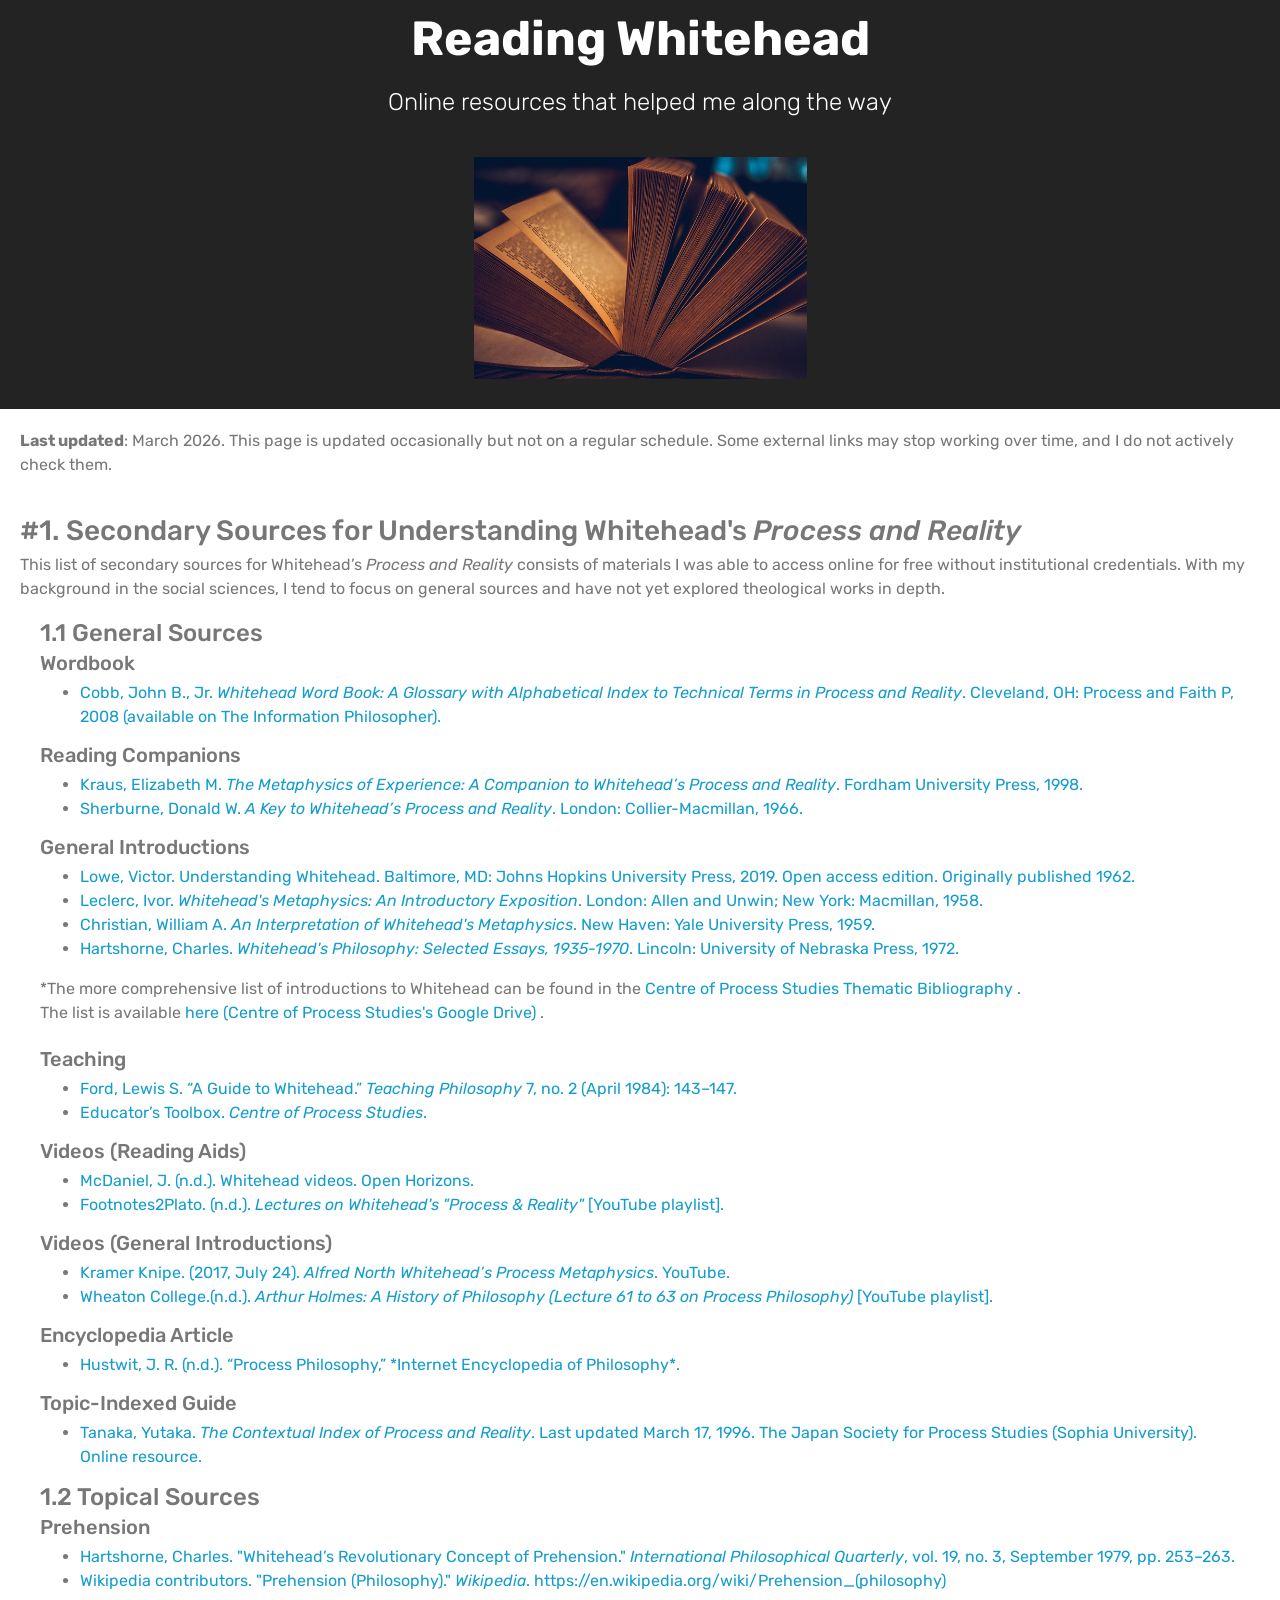
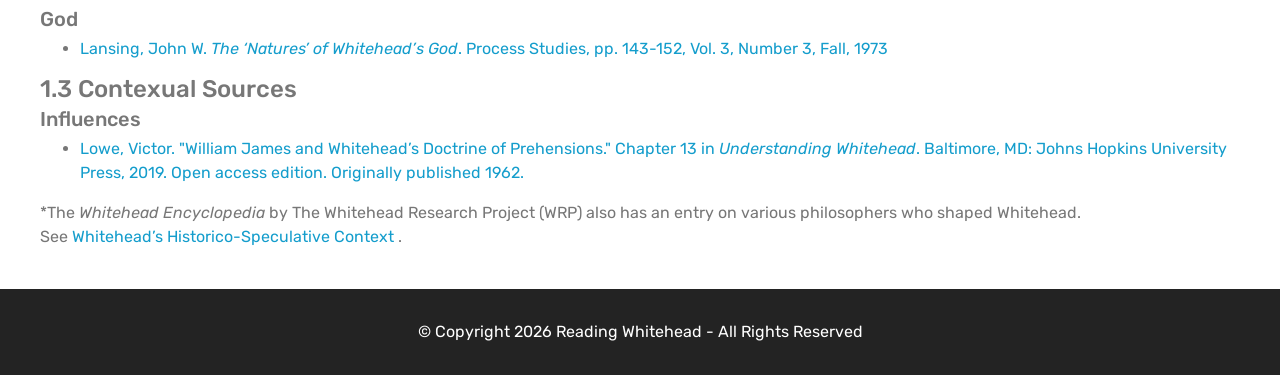
==== commit e5e27665: "Updated the list" ====
--- a/index.html
+++ b/index.html
@@ -28,7 +28,7 @@
         <div class="media-container-row">
             <div class="title col-12 col-md-8">
                 <h2 class="align-center mbr-bold mbr-white pb-3 mbr-fonts-style display-2">Reading Whitehead</h2>
-                <h3 class="mbr-section-subtitle align-center mbr-light mbr-white pb-3 mbr-fonts-style display-5">Notes and resources that helped me along the way</h3>
+                <h3 class="mbr-section-subtitle align-center mbr-light mbr-white pb-3 mbr-fonts-style display-5">Online resources that helped me along the way</h3>
                 
                 
             </div>
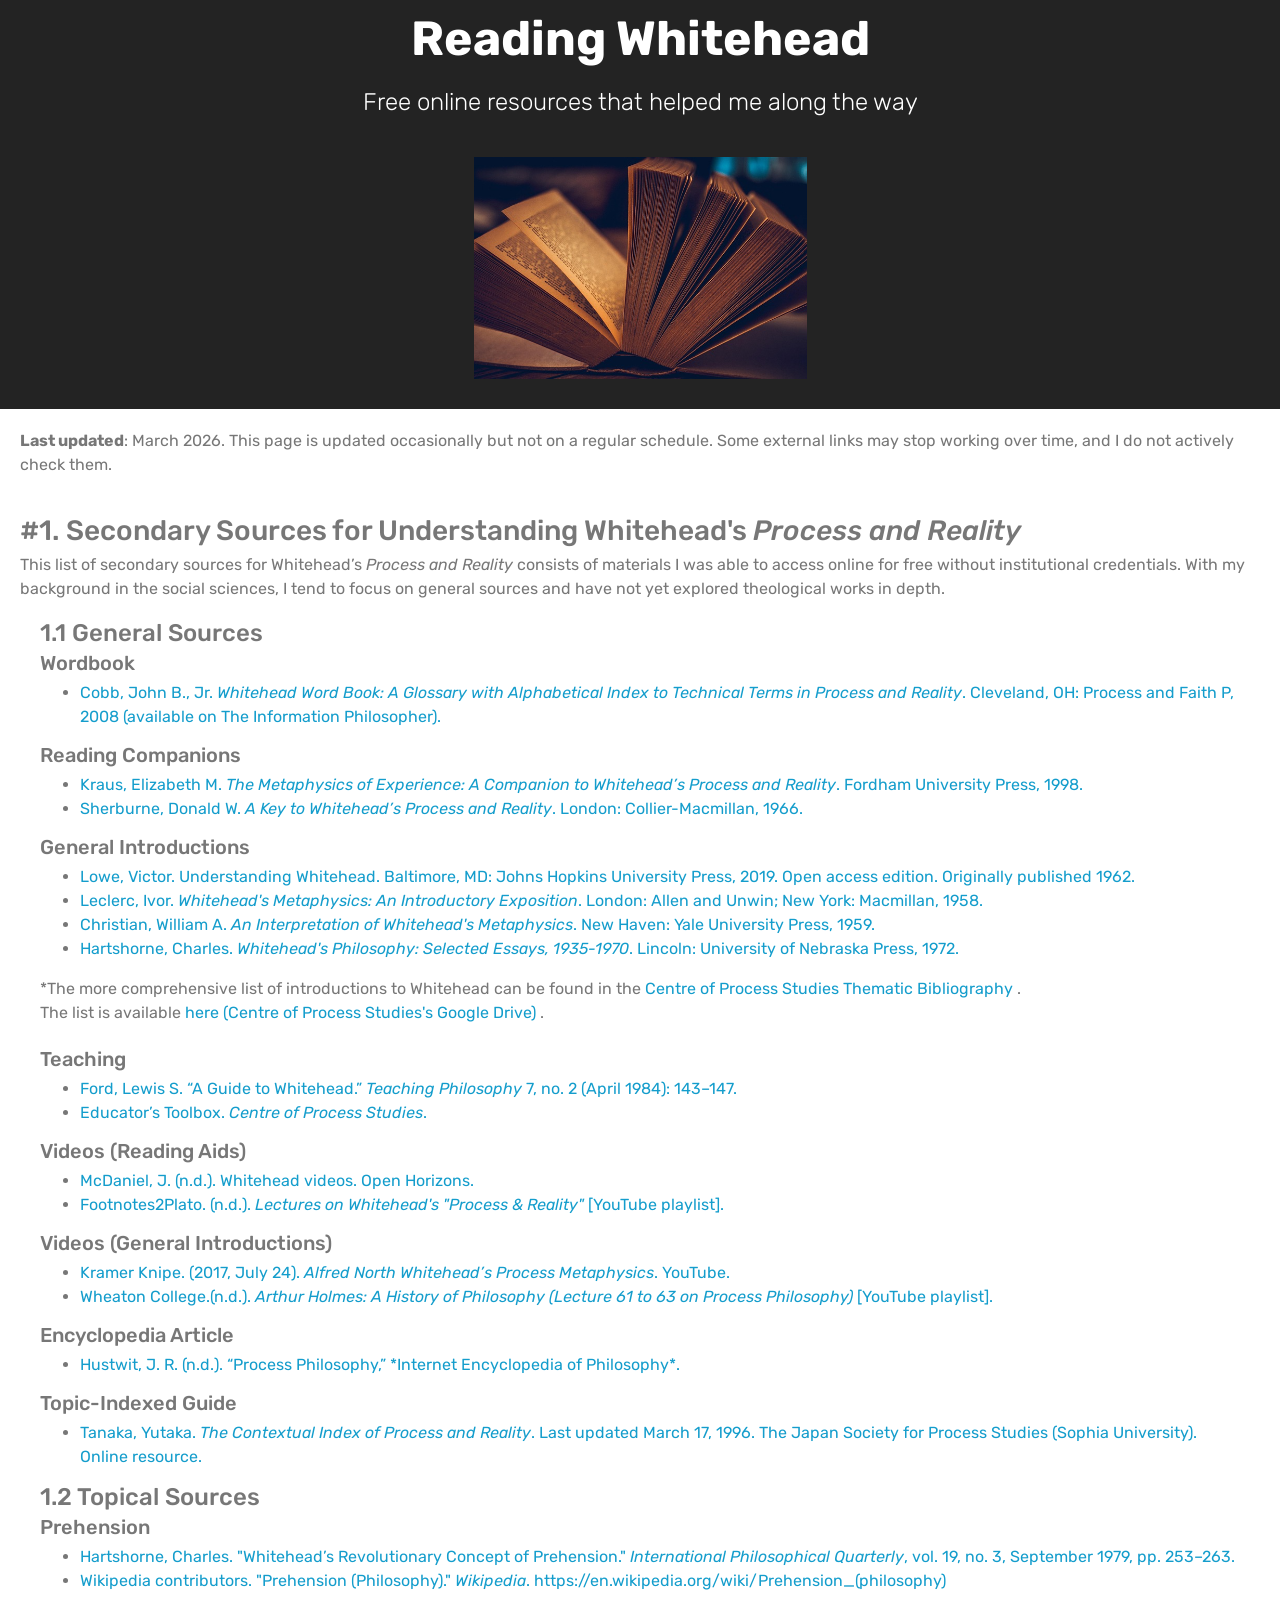
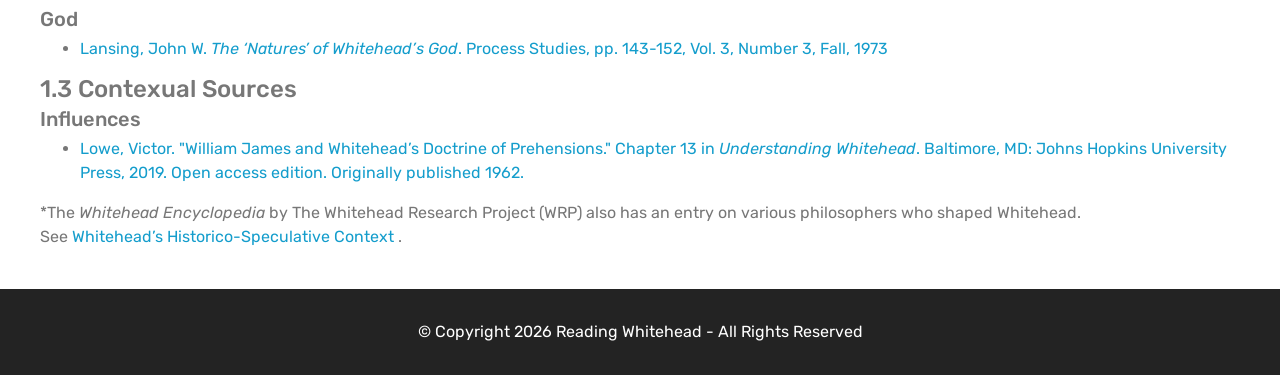
==== commit 82e5c0a4: "Updated the list" ====
--- a/index.html
+++ b/index.html
@@ -28,7 +28,7 @@
         <div class="media-container-row">
             <div class="title col-12 col-md-8">
                 <h2 class="align-center mbr-bold mbr-white pb-3 mbr-fonts-style display-2">Reading Whitehead</h2>
-                <h3 class="mbr-section-subtitle align-center mbr-light mbr-white pb-3 mbr-fonts-style display-5">Online resources that helped me along the way</h3>
+                <h3 class="mbr-section-subtitle align-center mbr-light mbr-white pb-3 mbr-fonts-style display-5">Free online resources that helped me along the way</h3>
                 
                 
             </div>
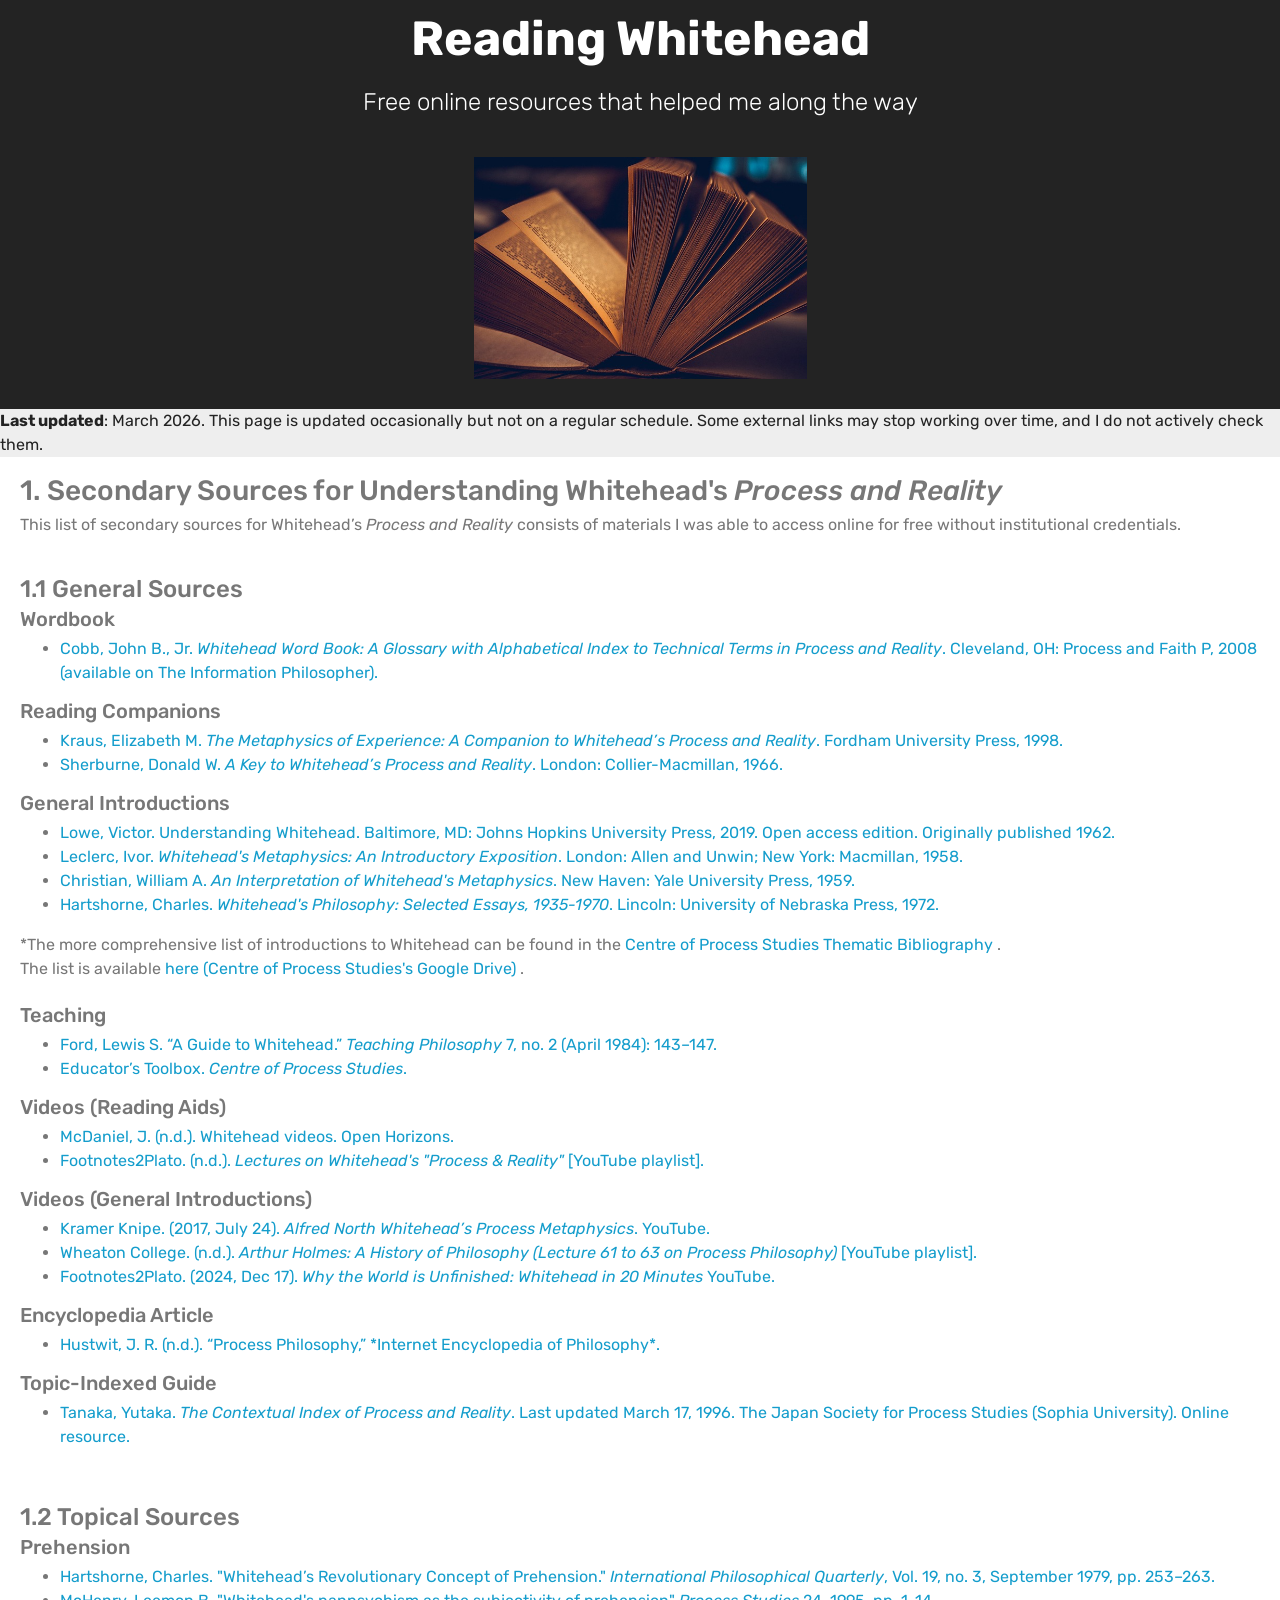
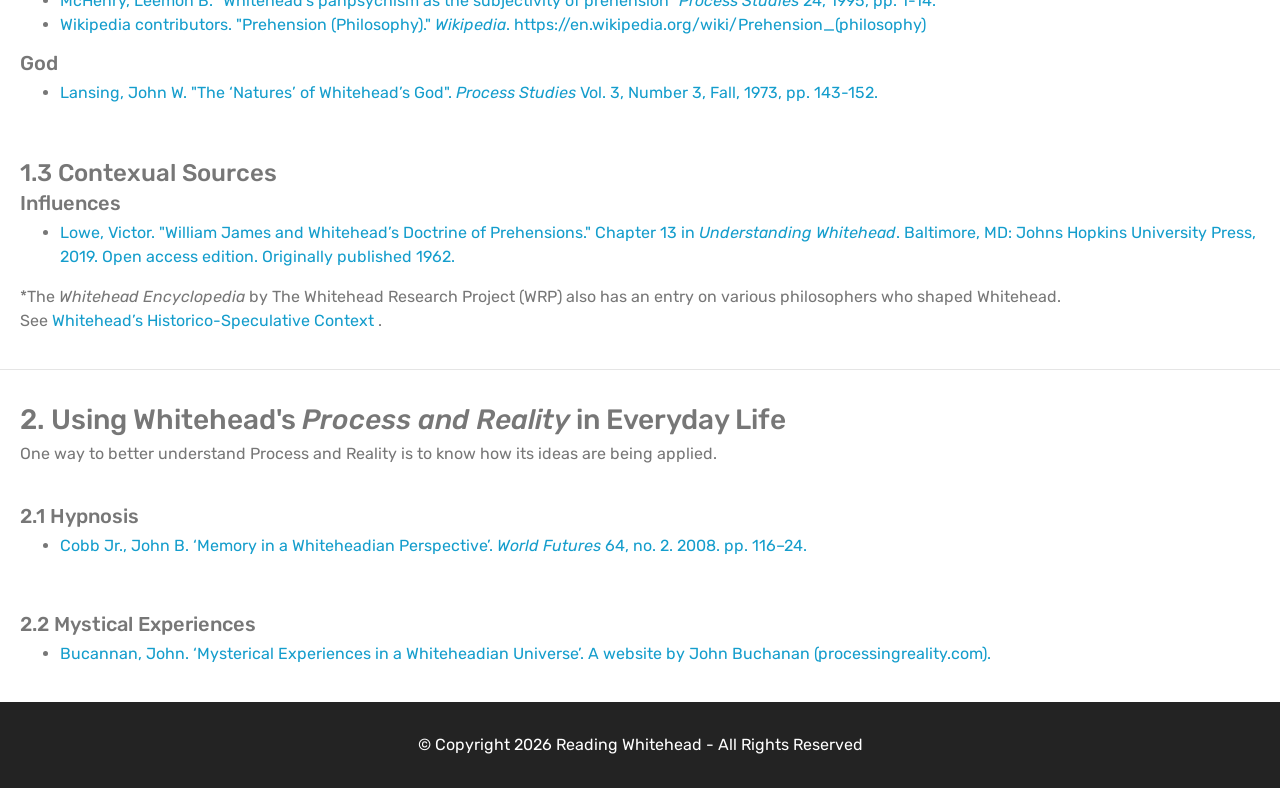
==== commit bb1d92e9: "Updated the list" ====
--- a/index.html
+++ b/index.html
@@ -1,13 +1,13 @@
 <!DOCTYPE html>
 <html  >
 <head>
-  
+
   <meta charset="UTF-8">
   <meta http-equiv="X-UA-Compatible" content="IE=edge">
-  
+
   <meta name="viewport" content="width=device-width, initial-scale=1, minimum-scale=1">
   <meta name="description" content="">
-  
+
   <title>Reading Whitehead</title>
   <link rel="stylesheet" href="assets/bootstrap/css/bootstrap.min.css">
   <link rel="stylesheet" href="assets/bootstrap/css/bootstrap-grid.min.css">
@@ -16,9 +16,6 @@
   <link rel="stylesheet" href="assets/theme/css/style.css">
   <link rel="stylesheet" href="assets/formoid-css/recaptcha.css">
   <link rel="preload" as="style" href="assets/mobirise/css/mbr-additional.css"><link rel="stylesheet" href="assets/mobirise/css/mbr-additional.css" type="text/css">
-  
-  
-  
 
 </head>
 <body>
@@ -29,27 +26,21 @@
             <div class="title col-12 col-md-8">
                 <h2 class="align-center mbr-bold mbr-white pb-3 mbr-fonts-style display-2">Reading Whitehead</h2>
                 <h3 class="mbr-section-subtitle align-center mbr-light mbr-white pb-3 mbr-fonts-style display-5">Free online resources that helped me along the way</h3>
-                
-                
             </div>
         </div>
     </div>
 </section>
 
 <section class="cid-rPiDXHTs9O" id="image2-7">
-
-    
-
     <figure class="mbr-figure container">
         <div class="image-block" style="width: 30%;">
-           <img src="assets/images/header.jpg" alt="" title=""> 
-            
+           <img src="assets/images/header.jpg" alt="" title="">
+
         </div>
     </figure>
 </section>
 
 <section class="mbr-section article content1 cid-rPiKryrvMv" id="content1-9">
-
     <div class="container">
         <div class="media-container-row">
             <div class="mbr-text col-12 mbr-fonts-style display-7 col-md-10"><div>
@@ -61,22 +52,17 @@
 
 <div id="custom-html-1"><!-- Type valid HTML here -->
 
-
-<div>
-
-<b>Last updated</b>: March 2026. This page is updated occasionally but not on a regular schedule. 
-Some external links may stop working over time, and I do not actively check them. 
-</div>
-
-<div>  
-<h3 id="1">#1. Secondary Sources for Understanding Whitehead's <i>Process and Reality</i></h3>
-
-This list of secondary sources for Whitehead’s <i>Process and Reality</i> consists of materials I was able to access online for free without institutional credentials. With my background in the social sciences, I tend to focus on general sources and have not yet explored theological works in depth.
-
-<br>
-
-<div> 
-
+<section>
+<b>Last updated</b>: March 2026. This page is updated occasionally but not on a regular schedule.
+Some external links may stop working over time, and I do not actively check them.
+</section>
+
+<div>
+<h3 id="1">1. Secondary Sources for Understanding Whitehead's <i>Process and Reality</i></h3>
+This list of secondary sources for Whitehead’s <i>Process and Reality</i> consists of materials I was able to access online for free without institutional credentials.
+</div>
+
+<div>
 <h4>1.1 General Sources</h4>
 
 <h5>Wordbook</h5>
@@ -139,11 +125,11 @@
 </ul>
 
 
- *The more comprehensive list of introductions to Whitehead can be found in the 
+ *The more comprehensive list of introductions to Whitehead can be found in the
     <a href="https://ctr4process.org/resources/library/bibliographies/" target="_blank" rel="noopener noreferrer">
       Centre of Process Studies Thematic Bibliography
     </a>. <br>
-  
+
     The list is available <a href="https://drive.google.com/file/d/17abTO__jO3QGP44E_GPlBIRsY1f7C0FI/view?usp=sharing" target="_blank" rel="noopener noreferrer">
       here (Centre of Process Studies's Google Drive)
     </a>.
@@ -164,7 +150,7 @@
 
   <li>
     <a href="https://ctr4process.org/resources/educators-toolbox/" target="_blank" rel="noopener noreferrer">
-      Educator’s Toolbox. <em>Centre of Process Studies</em>. 
+      Educator’s Toolbox. <em>Centre of Process Studies</em>.
     </a>
   </li>
 
@@ -186,7 +172,7 @@
     </a>
   </li>
 
-</ul>  
+</ul>
 
 <h5>Videos (General Introductions)</h5>
 
@@ -200,10 +186,18 @@
 
 <li>
   <a href="https://www.youtube.com/playlist?list=PL9GwT4_YRZdBf9nIUHs0zjrnUVl-KBNSM" target="_blank" rel="noopener noreferrer">
-    Wheaton College.(n.d.). <em>Arthur Holmes: A History of Philosophy (Lecture 61 to 63 on Process Philosophy)</em> [YouTube playlist]. 
+    Wheaton College. (n.d.). <em>Arthur Holmes: A History of Philosophy (Lecture 61 to 63 on Process Philosophy)</em> [YouTube playlist].
   </a>
 </li>
-</ul>  
+
+<li>
+  <a href="https://www.youtube.com/watch?v=Mmfe-tItQv0" target="_blank" rel="noopener noreferrer">
+    Footnotes2Plato. (2024, Dec 17). <em>Why the World is Unfinished: Whitehead in 20 Minutes</em> YouTube.
+  </a>
+</li>
+
+
+</ul>
 
 <h5>Encyclopedia Article</h5>
 
@@ -215,7 +209,6 @@
   </li>
 </ul>
 
-
 <h5>Topic-Indexed Guide</h5>
 
 <ul>
@@ -226,15 +219,26 @@
   </li>
 </ul>
 
-
+</div>
+
+<div>
 <h4>1.2 Topical Sources</h4>
 
 <h5>Prehension</h5>
 <ul>
 
 <li>
-    <a href="https://doi.org/10.5840/ipq197919322" target="_blank" rel="noopener noreferrer">Hartshorne, Charles. "Whitehead’s Revolutionary Concept of Prehension." <em>International Philosophical Quarterly</em>, vol. 19, no. 3, September 1979, pp. 253–263. </a>
-  </li>
+    <a href="https://doi.org/10.5840/ipq197919322" target="_blank" rel="noopener noreferrer">
+      Hartshorne, Charles. "Whitehead’s Revolutionary Concept of Prehension."
+      <em>International Philosophical Quarterly</em>, Vol. 19, no. 3, September 1979, pp. 253–263. </a>
+  </li>
+
+  <li>
+     <a href="https://scholarworks.calstate.edu/concern/publications/8k71nk63c" target="_blank" rel="noopener noreferrer">
+       McHenry, Leemon B. "Whitehead's panpsychism as the subjectivity of prehension" <em>Process Studies</em> 24, 1995, pp. 1-14.
+     </a>
+   </li>
+
  <li>
     <a href="https://en.wikipedia.org/wiki/Prehension_(philosophy)" target="_blank" rel="noopener noreferrer">
       Wikipedia contributors. "Prehension (Philosophy)." <em>Wikipedia</em>. https://en.wikipedia.org/wiki/Prehension_(philosophy)
@@ -249,12 +253,13 @@
 <ul>
   <li>
     <a href="https://www.religion-online.org/article/the-natures-of-whiteheads-god/" target="_blank" rel="noopener noreferrer">
-      Lansing, John W. <em>The ‘Natures’ of Whitehead’s God</em>. Process Studies, pp. 143-152, Vol. 3, Number 3, Fall, 1973
-    </a>
-  </li>
-</ul>
-
-
+      Lansing, John W. "The ‘Natures’ of Whitehead’s God". <em>Process Studies</em> Vol. 3, Number 3, Fall, 1973, pp. 143-152.
+    </a>
+  </li>
+</ul>
+</div>
+
+<div>
 <h4>1.3 Contexual Sources</h4>
 
 <h5>Influences</h5>
@@ -266,16 +271,50 @@
     </a>
   </li>
 </ul>
+
 
 *The <em>Whitehead Encyclopedia</em> by The Whitehead Research Project (WRP) also has an entry on various philosophers who shaped Whitehead. <br>See <a href="https://encyclopedia.whiteheadresearch.org/entries/bios/historico-speculative-context/" target="_blank" rel="noopener noreferrer">
       Whitehead’s Historico-Speculative Context
     </a>.
 
-
-</div>
-</div>
-</div>
-
+  </div>
+
+<hr>
+
+<div>
+<h3 id="2">2. Using Whitehead's <i>Process and Reality</i> in Everyday Life</h3>
+One way to better understand Process and Reality is to know how its ideas are being applied.
+</div>
+
+<div>
+<h5>2.1 Hypnosis</h5>
+
+
+<ul>
+  <li>
+    <a href="https://doi.org/10.1080/02604020701845657" target="_blank" rel="noopener noreferrer" >
+      Cobb Jr., John B. ‘Memory in a Whiteheadian Perspective’. <em>World Futures </em>64, no. 2. 2008. pp. 116–24.
+    </a>
+  </li>
+</ul>
+
+</div>
+
+<div>
+<h5>2.2 Mystical Experiences</h5>
+
+<ul>
+  <li>
+    <a href="https://www.processingreality.com/publications/mystical-experiences-in-a-whiteheadian-universe" target="_blank" rel="noopener noreferrer" >
+      Bucannan, John. ‘Mysterical Experiences in a Whiteheadian Universe’. A website by John Buchanan (processingreality.com).
+    </a>
+  </li>
+</ul>
+
+</div>
+
+
+</div>
 <section once="footers" class="cid-rPiC7BxjXP" id="footer6-2">
 
     <div class="container">
@@ -297,8 +336,8 @@
   <script src="assets/smoothscroll/smooth-scroll.js"></script>
   <script src="assets/theme/js/script.js"></script>
   <script src="assets/formoid/formoid.min.js"></script>
-  
-  
+
+
 
 </body>
 </html>
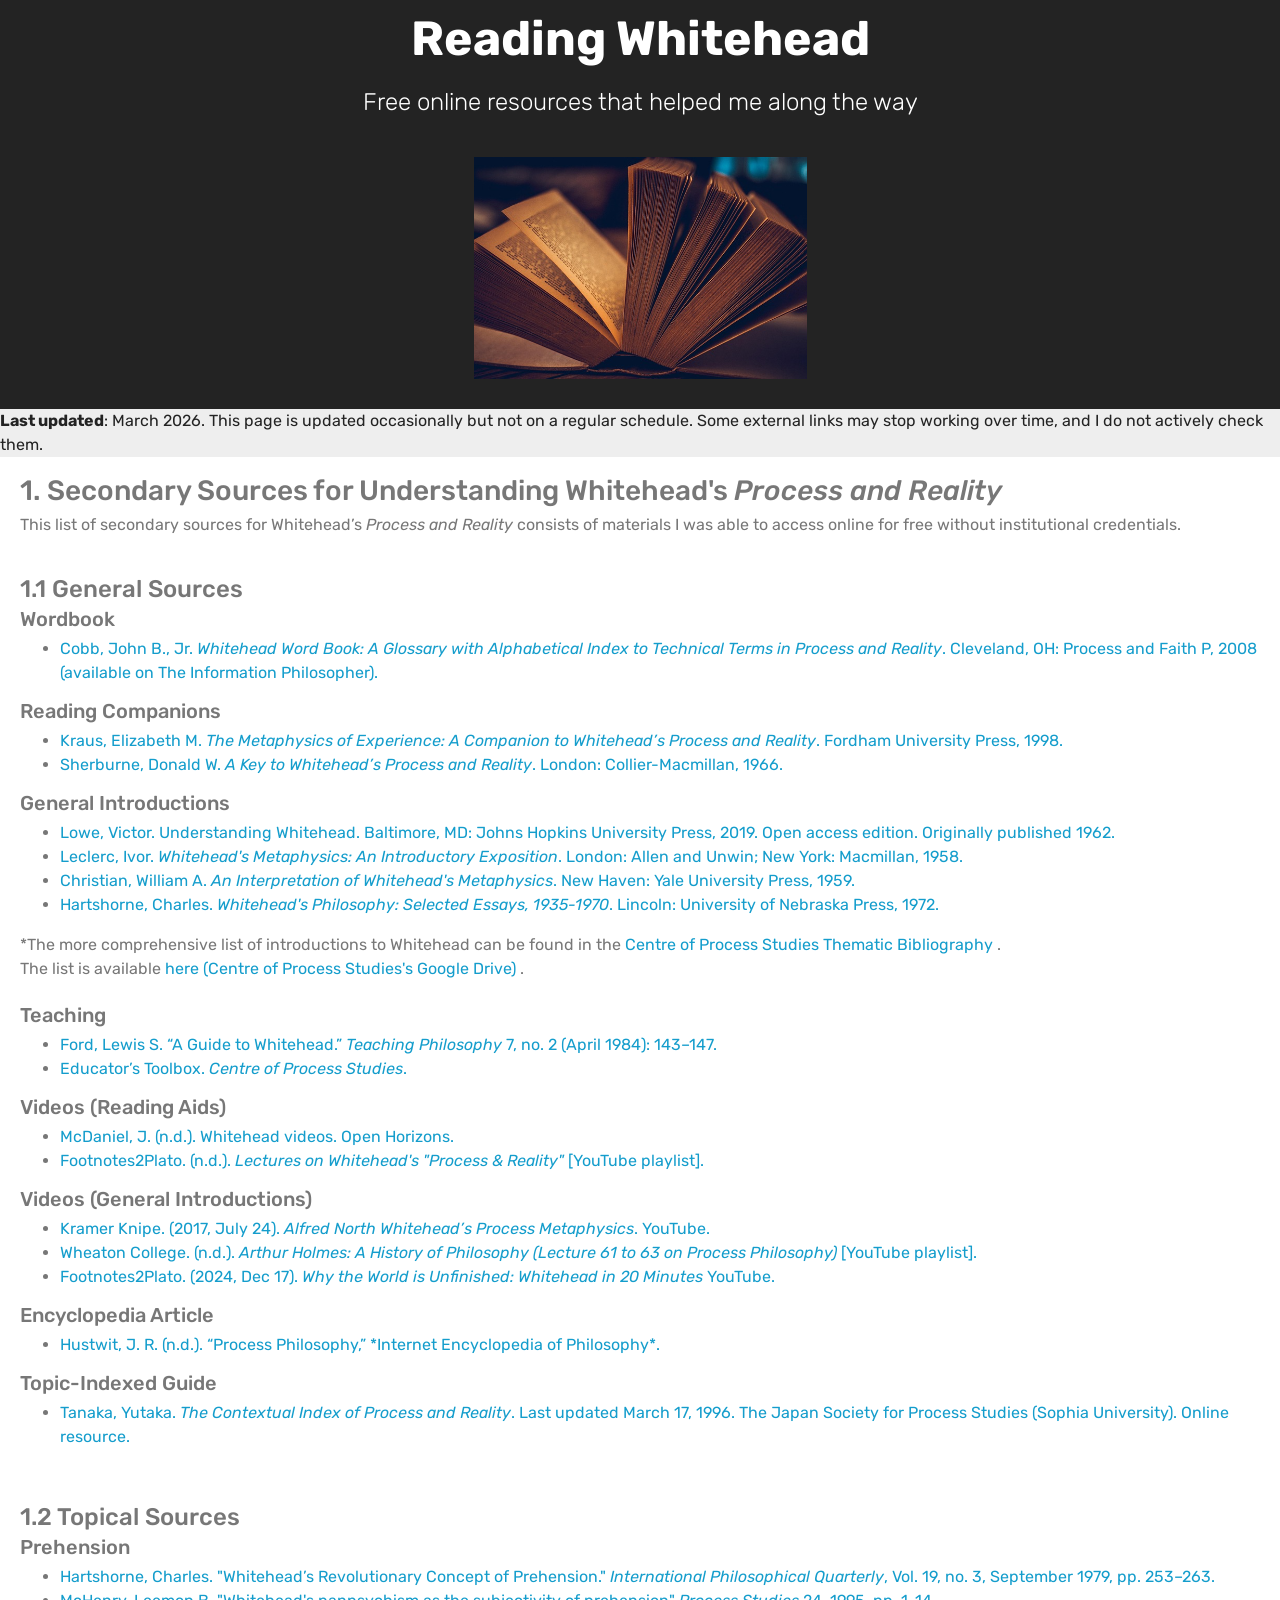
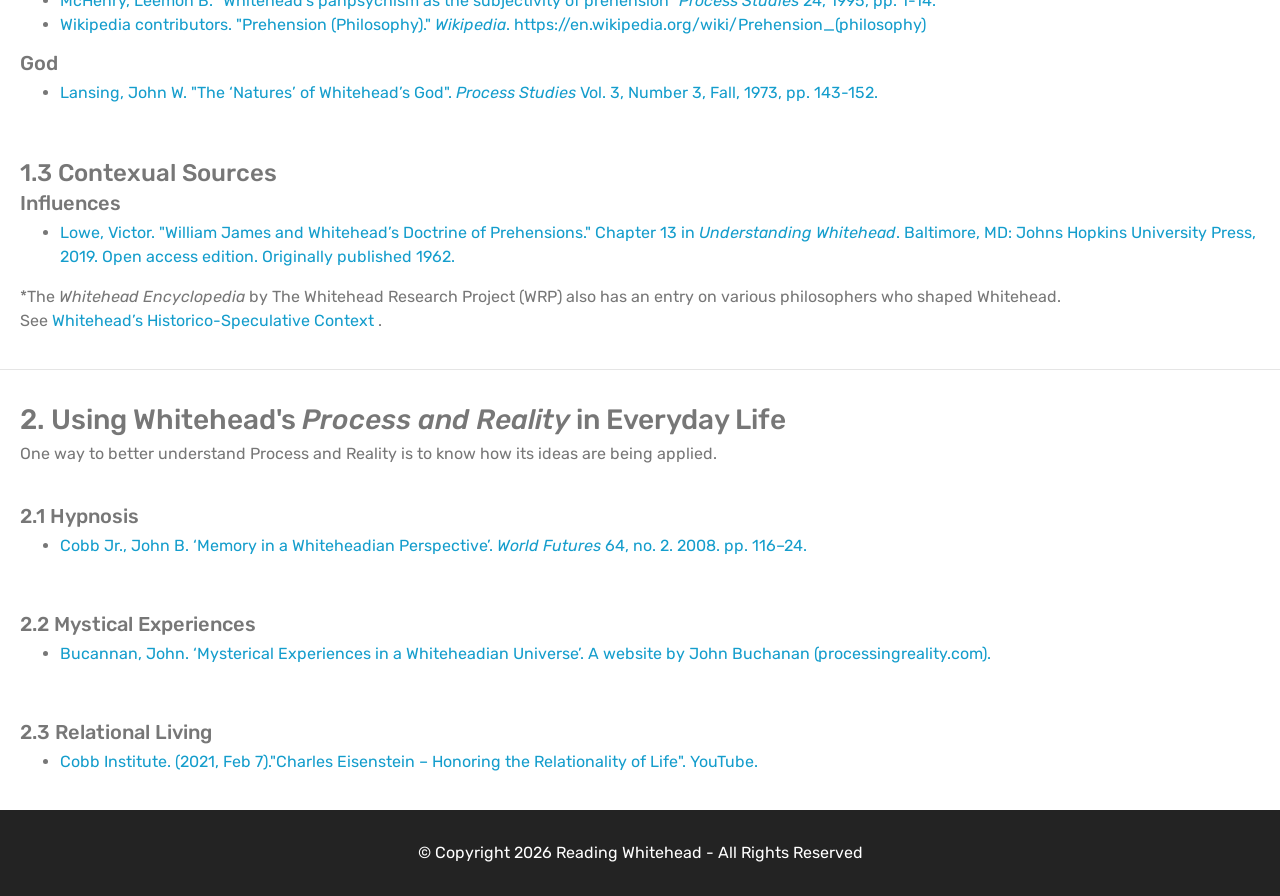
==== commit 5085ab9c: "Updated the list" ====
--- a/index.html
+++ b/index.html
@@ -308,6 +308,18 @@
     <a href="https://www.processingreality.com/publications/mystical-experiences-in-a-whiteheadian-universe" target="_blank" rel="noopener noreferrer" >
       Bucannan, John. ‘Mysterical Experiences in a Whiteheadian Universe’. A website by John Buchanan (processingreality.com).
     </a>
+  </li>
+</ul>
+
+</div>
+
+<div>
+<h5>2.3 Relational Living</h5>
+
+<ul>
+  <li>
+  <a href="https://www.youtube.com/watch?v=ZPIcW7UJCKc" target="_blank" rel="noopener noreferrer">
+  Cobb Institute. (2021, Feb 7)."Charles Eisenstein – Honoring the Relationality of Life". YouTube. </a>
   </li>
 </ul>
 
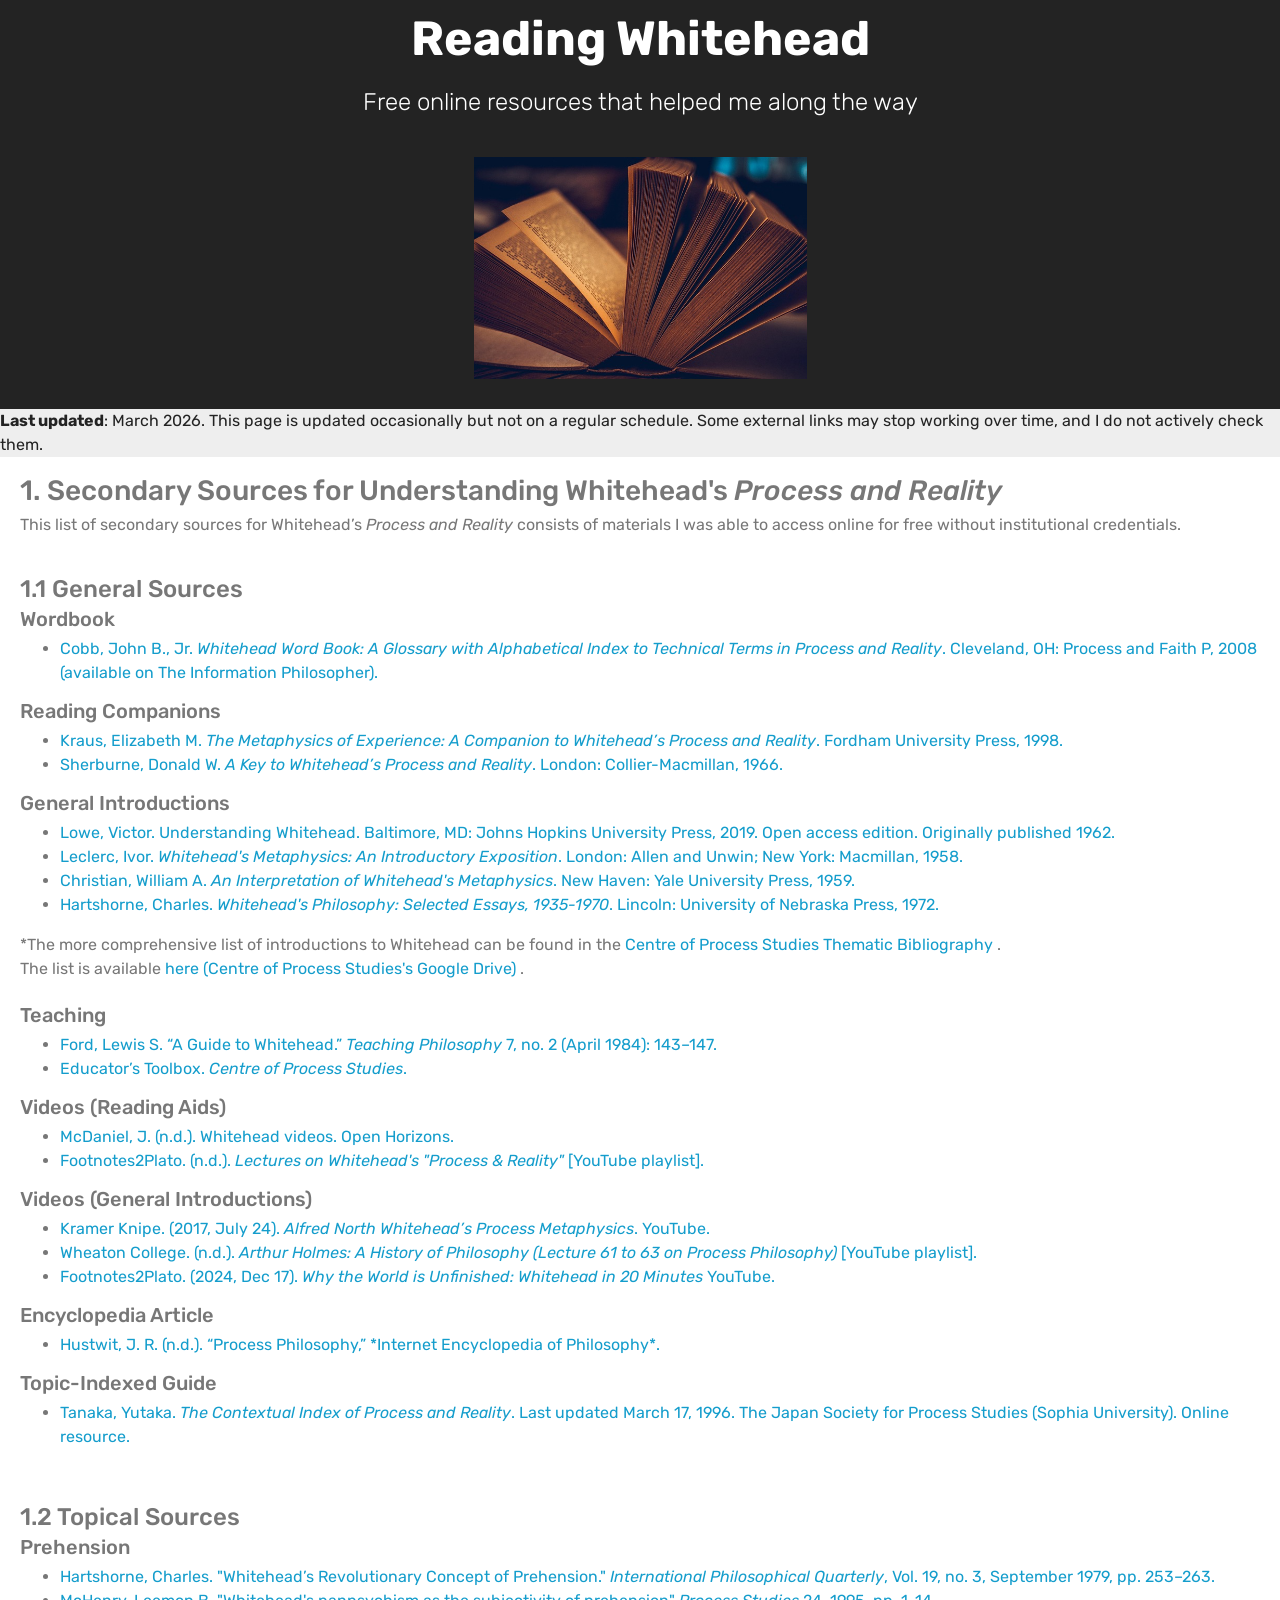
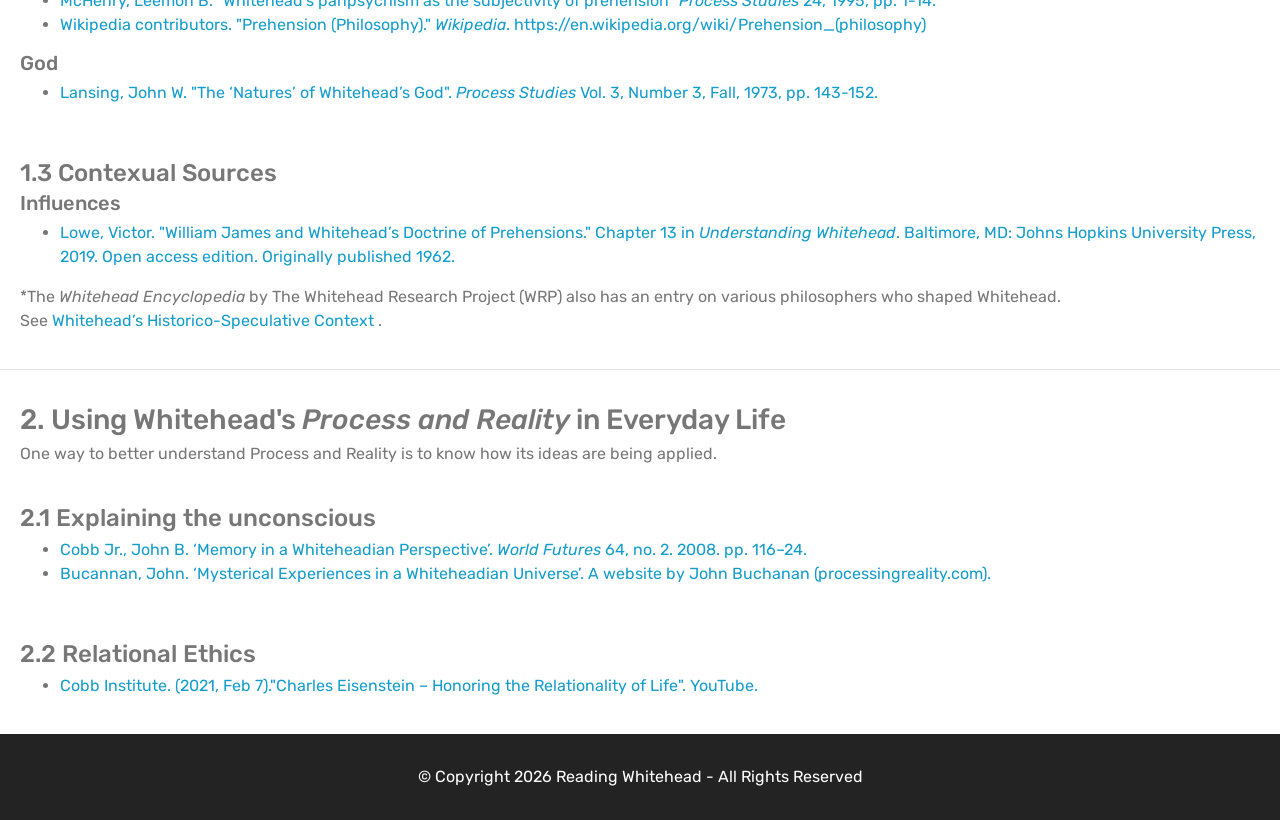
==== commit e1b2c0ee: "Updated the list" ====
--- a/index.html
+++ b/index.html
@@ -287,8 +287,7 @@
 </div>
 
 <div>
-<h5>2.1 Hypnosis</h5>
-
+<h4>2.1 Explaining the unconscious</h4>
 
 <ul>
   <li>
@@ -296,14 +295,7 @@
       Cobb Jr., John B. ‘Memory in a Whiteheadian Perspective’. <em>World Futures </em>64, no. 2. 2008. pp. 116–24.
     </a>
   </li>
-</ul>
-
-</div>
-
-<div>
-<h5>2.2 Mystical Experiences</h5>
-
-<ul>
+
   <li>
     <a href="https://www.processingreality.com/publications/mystical-experiences-in-a-whiteheadian-universe" target="_blank" rel="noopener noreferrer" >
       Bucannan, John. ‘Mysterical Experiences in a Whiteheadian Universe’. A website by John Buchanan (processingreality.com).
@@ -314,7 +306,7 @@
 </div>
 
 <div>
-<h5>2.3 Relational Living</h5>
+<h4>2.2 Relational Ethics</h4>
 
 <ul>
   <li>
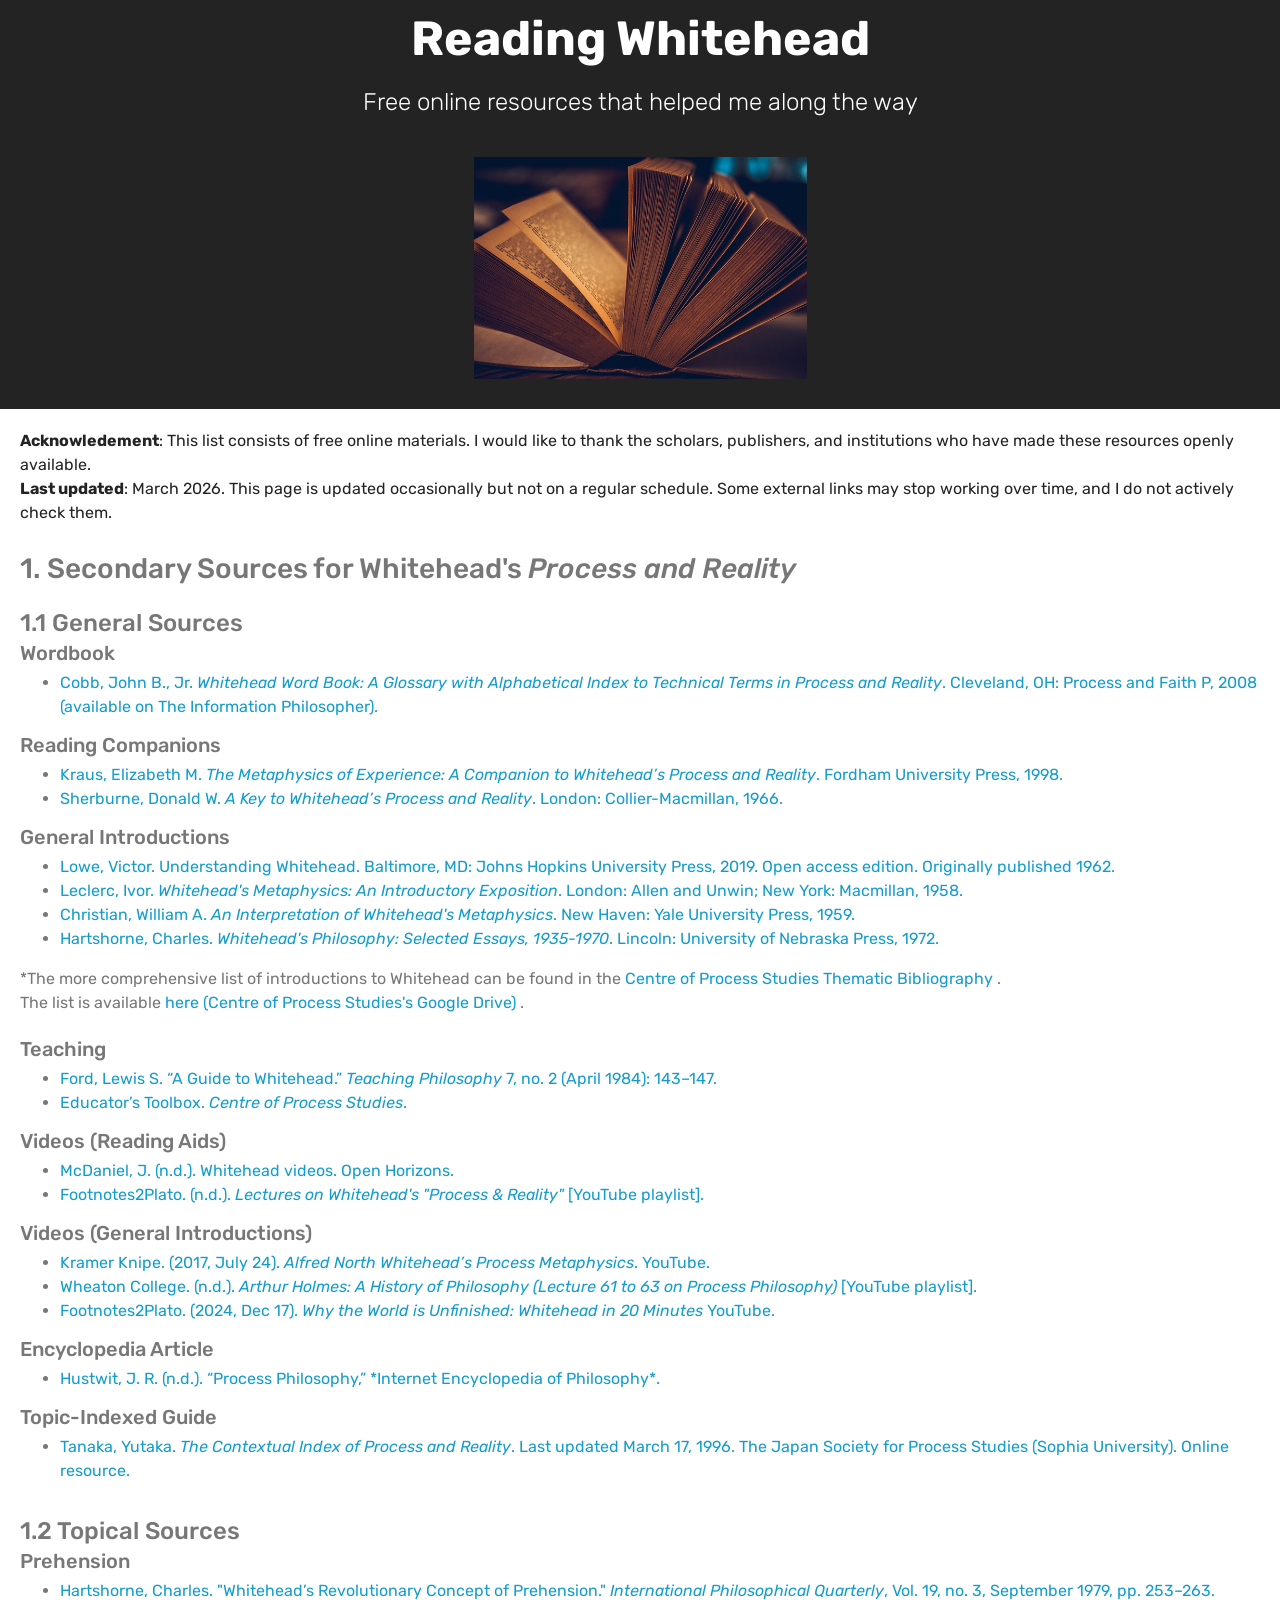
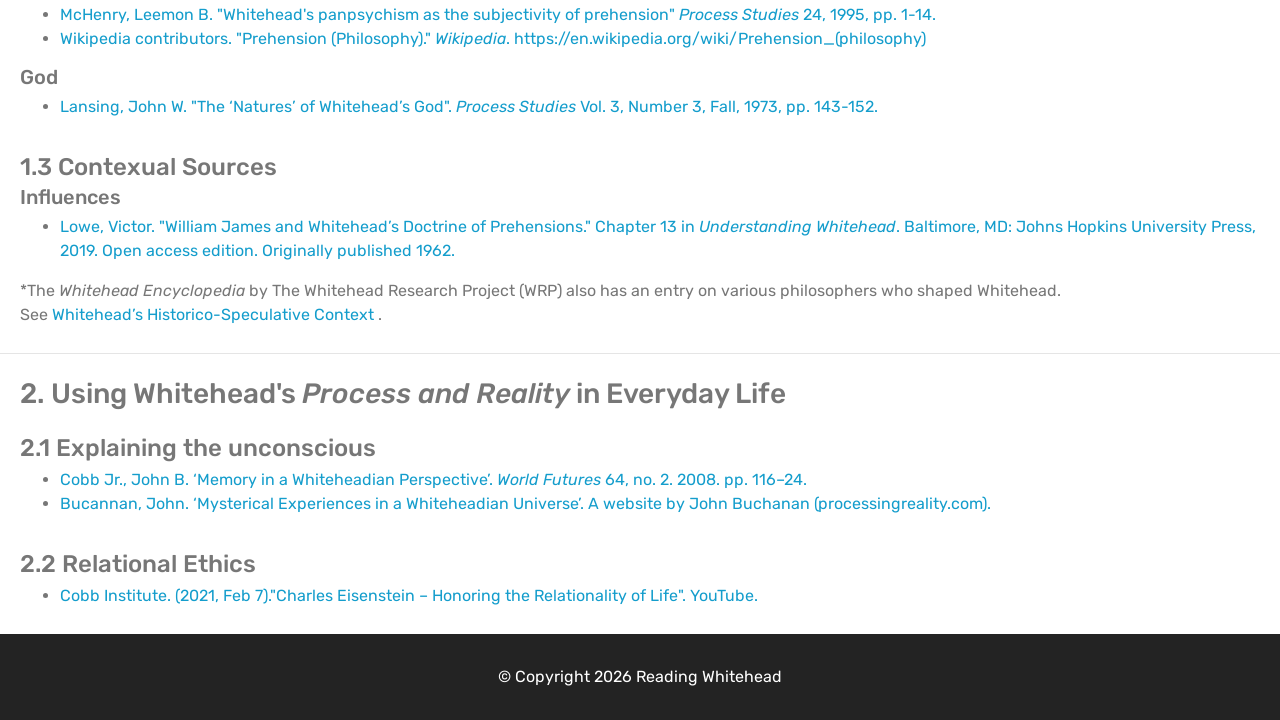
==== commit 56ff78e5: "Updated the list" ====
--- a/index.html
+++ b/index.html
@@ -53,13 +53,13 @@
 <div id="custom-html-1"><!-- Type valid HTML here -->
 
 <section>
-<b>Last updated</b>: March 2026. This page is updated occasionally but not on a regular schedule.
+<b>Acknowledement</b>: This list consists of free online materials. I would like to thank the scholars, publishers, and institutions who have made these resources openly available.
+<br><b>Last updated</b>: March 2026. This page is updated occasionally but not on a regular schedule.
 Some external links may stop working over time, and I do not actively check them.
 </section>
 
 <div>
-<h3 id="1">1. Secondary Sources for Understanding Whitehead's <i>Process and Reality</i></h3>
-This list of secondary sources for Whitehead’s <i>Process and Reality</i> consists of materials I was able to access online for free without institutional credentials.
+<h3 id="1">1. Secondary Sources for Whitehead's <i>Process and Reality</i></h3>
 </div>
 
 <div>
@@ -283,7 +283,6 @@
 
 <div>
 <h3 id="2">2. Using Whitehead's <i>Process and Reality</i> in Everyday Life</h3>
-One way to better understand Process and Reality is to know how its ideas are being applied.
 </div>
 
 <div>
@@ -325,7 +324,7 @@
         <div class="media-container-row align-center mbr-white">
             <div class="col-12">
                 <p class="mbr-text mb-0 mbr-fonts-style display-7">
-                    © Copyright 2026 Reading Whitehead - All Rights Reserved
+                    © Copyright 2026 Reading Whitehead
                 </p>
             </div>
         </div>
--- a/assets/theme/css/style.css
+++ b/assets/theme/css/style.css
@@ -3,7 +3,8 @@
  * Copyright 2017 Mobirise
  */
 section {
-  background-color: #eeeeee; }
+  background-color: #fff;
+padding: 20px;}
 
 body {
   font-style: normal;
--- a/assets/mobirise/css/mbr-additional.css
+++ b/assets/mobirise/css/mbr-additional.css
@@ -762,7 +762,7 @@
   /* Type valid CSS here */
 }
 #custom-html-1 div {
-  padding: 20px 20px;
+  padding: 10px 20px;
   color: #777;
   text-align: left;
 }
--- a/assets/mobirise/css/mbr-additional.css
+++ b/assets/mobirise/css/mbr-additional.css
@@ -762,7 +762,7 @@
   /* Type valid CSS here */
 }
 #custom-html-1 div {
-  padding: 20px 20px;
+  padding: 10px 20px;
   color: #777;
   text-align: left;
 }
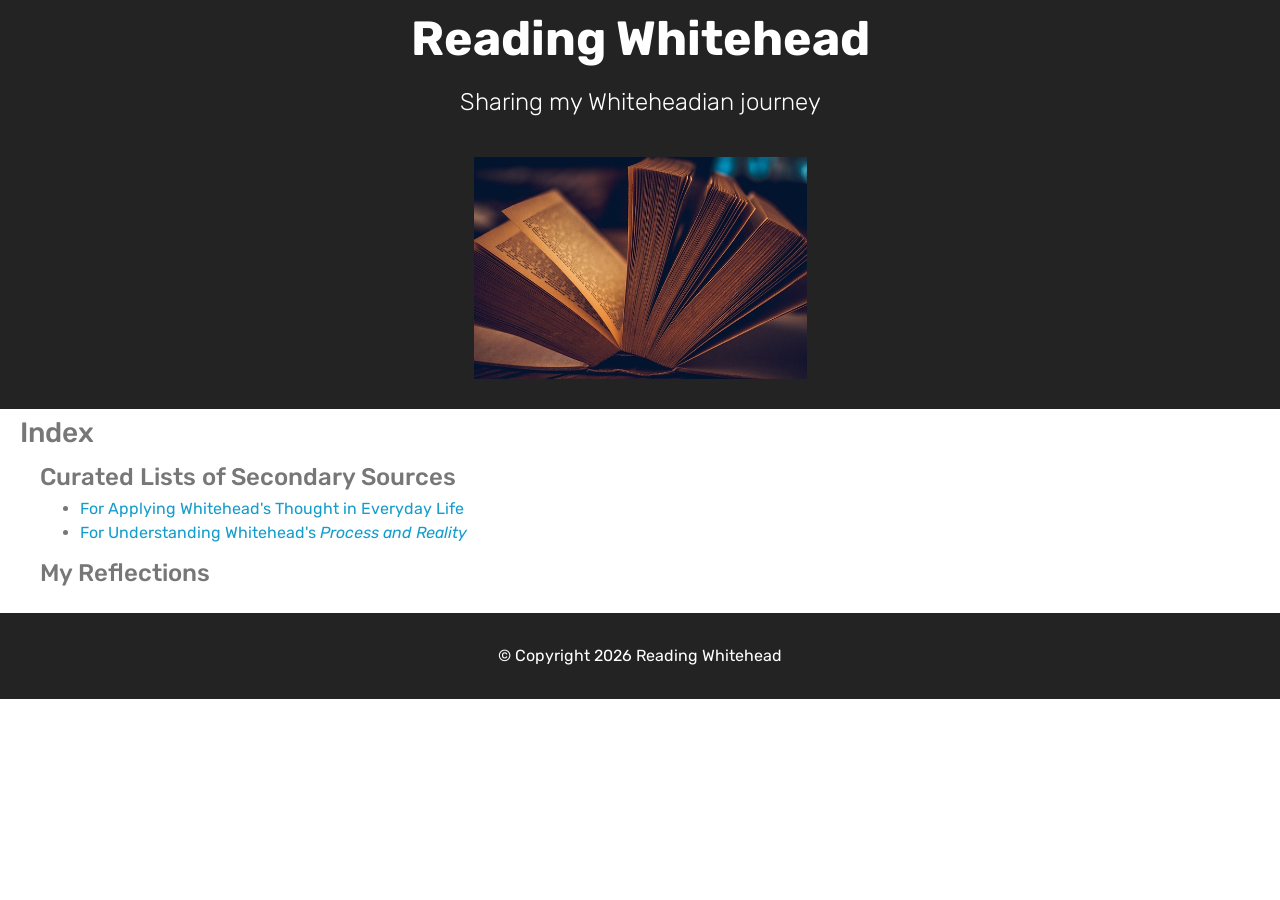
==== commit 2c8d3f8d: "Updated the list" ====
--- a/index.html
+++ b/index.html
@@ -25,7 +25,7 @@
         <div class="media-container-row">
             <div class="title col-12 col-md-8">
                 <h2 class="align-center mbr-bold mbr-white pb-3 mbr-fonts-style display-2">Reading Whitehead</h2>
-                <h3 class="mbr-section-subtitle align-center mbr-light mbr-white pb-3 mbr-fonts-style display-5">Free online resources that helped me along the way</h3>
+                <h3 class="mbr-section-subtitle align-center mbr-light mbr-white pb-3 mbr-fonts-style display-5">Sharing my Whiteheadian journey</h3>
             </div>
         </div>
     </div>
@@ -52,274 +52,35 @@
 
 <div id="custom-html-1"><!-- Type valid HTML here -->
 
-<section>
-<b>Acknowledement</b>: This list consists of free online materials. I would like to thank the scholars, publishers, and institutions who have made these resources openly available.
-<br><b>Last updated</b>: March 2026. This page is updated occasionally but not on a regular schedule.
-Some external links may stop working over time, and I do not actively check them.
-</section>
+<div>
+<h3>Index</h3>
+
 
 <div>
-<h3 id="1">1. Secondary Sources for Whitehead's <i>Process and Reality</i></h3>
-</div>
 
-<div>
-<h4>1.1 General Sources</h4>
-
-<h5>Wordbook</h5>
-
-<ul>
-  <li>
-    <a href="https://www.informationphilosopher.com/solutions/philosophers/whitehead/WordBookWeb.pdf" target="_blank" rel="noopener noreferrer">
-      Cobb, John B., Jr. <em>Whitehead Word Book: A Glossary with Alphabetical Index to Technical Terms in Process and Reality</em>. Cleveland, OH: Process and Faith P, 2008 (available on The Information Philosopher).
-    </a>
-  </li>
-</ul>
-
-<h5>Reading Companions</h5>
-
+<h4>Curated Lists of Secondary Sources</h4>
 <ul>
 
   <li>
-    <a href="https://www.degruyterbrill.com/document/doi/10.1515/9780823285174/html" target="_blank" rel="noopener noreferrer">
-      Kraus, Elizabeth M. <em>The Metaphysics of Experience: A Companion to Whitehead’s Process and Reality</em>. Fordham University Press, 1998.
-    </a>
+    <a href="2.html" target="_blank" rel="noopener noreferrer">
+    For Applying Whitehead's Thought in Everyday Life</a>
   </li>
 
-<li>
-    <a href="https://archive.org/details/keytowhiteheadsp0000sher" target="_blank" rel="noopener noreferrer">
-      Sherburne, Donald W. <em>A Key to Whitehead’s Process and Reality</em>. London: Collier-Macmillan, 1966.
-    </a>
+  <li>
+    <a href="1.html" target="_blank" rel="noopener noreferrer">
+      For Understanding Whitehead's <i>Process and Reality</i></a>
   </li>
 
 </ul>
 
-<h5>General Introductions</h5>
-
-<ul>
-
- <li>
-    <a href="https://muse.jhu.edu/book/71824" target="_blank" rel="noopener noreferrer">
-      Lowe, Victor. Understanding Whitehead</em>. Baltimore, MD: Johns Hopkins University Press, 2019. Open access edition. Originally published 1962.
-    </a>
-  </li>
-
-
-  <li>
-    <a href="https://archive.org/details/whiteheadsmetaph0000lecl/page/48/mode/2up" target="_blank" rel="noopener noreferrer">
-      Leclerc, Ivor. <em>Whitehead's Metaphysics: An Introductory Exposition</em>. London: Allen and Unwin; New York: Macmillan, 1958.
-    </a>
-  </li>
-
-  <li>
-    <a href="https://archive.org/details/interpretationof0000chri/page/n5/mode/2up" target="_blank" rel="noopener noreferrer">
-      Christian, William A. <em>An Interpretation of Whitehead's Metaphysics</em>. New Haven: Yale University Press, 1959.
-    </a>
-  </li>
-
-<li>
-  <a href="https://archive.org/details/whiteheadsphilos00hart" target="_blank" rel="noopener noreferrer">
-    Hartshorne, Charles. <em>Whitehead's Philosophy: Selected Essays, 1935-1970</em>. Lincoln: University of Nebraska Press, 1972.
-  </a>
-</li>
-
-</ul>
-
-
- *The more comprehensive list of introductions to Whitehead can be found in the
-    <a href="https://ctr4process.org/resources/library/bibliographies/" target="_blank" rel="noopener noreferrer">
-      Centre of Process Studies Thematic Bibliography
-    </a>. <br>
-
-    The list is available <a href="https://drive.google.com/file/d/17abTO__jO3QGP44E_GPlBIRsY1f7C0FI/view?usp=sharing" target="_blank" rel="noopener noreferrer">
-      here (Centre of Process Studies's Google Drive)
-    </a>.
-
-<br>
-<br>
-
-
-<h5>Teaching</h5>
-
-<ul>
-
-  <li>
-    <a href="https://doi.org/10.5840/teachphil19847223" target="_blank" rel="noopener noreferrer">
-      Ford, Lewis S. “A Guide to Whitehead.” <em>Teaching Philosophy</em> 7, no. 2 (April 1984): 143–147.
-    </a>
-  </li>
-
-  <li>
-    <a href="https://ctr4process.org/resources/educators-toolbox/" target="_blank" rel="noopener noreferrer">
-      Educator’s Toolbox. <em>Centre of Process Studies</em>.
-    </a>
-  </li>
-
-</ul>
-
-<h5>Videos (Reading Aids)</h5>
-
-<ul>
-
-  <li>
-    <a href="https://www.openhorizons.org/whitehead-videos.html" target="_blank" rel="noopener noreferrer">
-      McDaniel, J. (n.d.). Whitehead videos. Open Horizons.
-    </a>
-  </li>
-
- <li>
-    <a href="https://www.youtube.com/playlist?list=PL29llNJMc6MHL0cMJND-ZRlg98Gjl-x_z" target="_blank" rel="noopener noreferrer">
-      Footnotes2Plato. (n.d.). <em>Lectures on Whitehead's "Process & Reality"</em> [YouTube playlist].
-    </a>
-  </li>
-
-</ul>
-
-<h5>Videos (General Introductions)</h5>
-
-<ul>
-
-  <li>
-    <a href="https://www.youtube.com/watch?v=NUebEP-gDJU" target="_blank" rel="noopener noreferrer">
-      Kramer Knipe. (2017, July 24). <em>Alfred North Whitehead’s Process Metaphysics</em>. YouTube.
-    </a>
-  </li>
-
-<li>
-  <a href="https://www.youtube.com/playlist?list=PL9GwT4_YRZdBf9nIUHs0zjrnUVl-KBNSM" target="_blank" rel="noopener noreferrer">
-    Wheaton College. (n.d.). <em>Arthur Holmes: A History of Philosophy (Lecture 61 to 63 on Process Philosophy)</em> [YouTube playlist].
-  </a>
-</li>
-
-<li>
-  <a href="https://www.youtube.com/watch?v=Mmfe-tItQv0" target="_blank" rel="noopener noreferrer">
-    Footnotes2Plato. (2024, Dec 17). <em>Why the World is Unfinished: Whitehead in 20 Minutes</em> YouTube.
-  </a>
-</li>
-
-
-</ul>
-
-<h5>Encyclopedia Article</h5>
-
-<ul>
-  <li>
-    <a href="https://iep.utm.edu/processp/" target="_blank" rel="noopener noreferrer">
-      Hustwit, J. R. (n.d.). “Process Philosophy,” *Internet Encyclopedia of Philosophy*.
-    </a>
-  </li>
-</ul>
-
-<h5>Topic-Indexed Guide</h5>
-
-<ul>
-  <li>
-    <a href="https://pweb.cc.sophia.ac.jp/process/society/context.htm" target="_blank" rel="noopener noreferrer">
-      Tanaka, Yutaka. <em>The Contextual Index of Process and Reality</em>. Last updated March 17, 1996. The Japan Society for Process Studies (Sophia University). Online resource.
-    </a>
-  </li>
-</ul>
+<h4>My Reflections</h4>
 
 </div>
 
-<div>
-<h4>1.2 Topical Sources</h4>
-
-<h5>Prehension</h5>
-<ul>
-
-<li>
-    <a href="https://doi.org/10.5840/ipq197919322" target="_blank" rel="noopener noreferrer">
-      Hartshorne, Charles. "Whitehead’s Revolutionary Concept of Prehension."
-      <em>International Philosophical Quarterly</em>, Vol. 19, no. 3, September 1979, pp. 253–263. </a>
-  </li>
-
-  <li>
-     <a href="https://scholarworks.calstate.edu/concern/publications/8k71nk63c" target="_blank" rel="noopener noreferrer">
-       McHenry, Leemon B. "Whitehead's panpsychism as the subjectivity of prehension" <em>Process Studies</em> 24, 1995, pp. 1-14.
-     </a>
-   </li>
-
- <li>
-    <a href="https://en.wikipedia.org/wiki/Prehension_(philosophy)" target="_blank" rel="noopener noreferrer">
-      Wikipedia contributors. "Prehension (Philosophy)." <em>Wikipedia</em>. https://en.wikipedia.org/wiki/Prehension_(philosophy)
-    </a>
-  </li>
-
-</ul>
-
-
-<h5>God</h5>
-
-<ul>
-  <li>
-    <a href="https://www.religion-online.org/article/the-natures-of-whiteheads-god/" target="_blank" rel="noopener noreferrer">
-      Lansing, John W. "The ‘Natures’ of Whitehead’s God". <em>Process Studies</em> Vol. 3, Number 3, Fall, 1973, pp. 143-152.
-    </a>
-  </li>
-</ul>
+</div>
 </div>
 
-<div>
-<h4>1.3 Contexual Sources</h4>
-
-<h5>Influences</h5>
-<ul>
-
-  <li>
-    <a href="https://muse.jhu.edu/book/71824" target="_blank" rel="noopener noreferrer">
-      Lowe, Victor. "William James and Whitehead’s Doctrine of Prehensions." Chapter 13 in <em>Understanding Whitehead</em>. Baltimore, MD: Johns Hopkins University Press, 2019. Open access edition. Originally published 1962.
-    </a>
-  </li>
-</ul>
-
-
-*The <em>Whitehead Encyclopedia</em> by The Whitehead Research Project (WRP) also has an entry on various philosophers who shaped Whitehead. <br>See <a href="https://encyclopedia.whiteheadresearch.org/entries/bios/historico-speculative-context/" target="_blank" rel="noopener noreferrer">
-      Whitehead’s Historico-Speculative Context
-    </a>.
-
-  </div>
-
-<hr>
-
-<div>
-<h3 id="2">2. Using Whitehead's <i>Process and Reality</i> in Everyday Life</h3>
-</div>
-
-<div>
-<h4>2.1 Explaining the unconscious</h4>
-
-<ul>
-  <li>
-    <a href="https://doi.org/10.1080/02604020701845657" target="_blank" rel="noopener noreferrer" >
-      Cobb Jr., John B. ‘Memory in a Whiteheadian Perspective’. <em>World Futures </em>64, no. 2. 2008. pp. 116–24.
-    </a>
-  </li>
-
-  <li>
-    <a href="https://www.processingreality.com/publications/mystical-experiences-in-a-whiteheadian-universe" target="_blank" rel="noopener noreferrer" >
-      Bucannan, John. ‘Mysterical Experiences in a Whiteheadian Universe’. A website by John Buchanan (processingreality.com).
-    </a>
-  </li>
-</ul>
-
-</div>
-
-<div>
-<h4>2.2 Relational Ethics</h4>
-
-<ul>
-  <li>
-  <a href="https://www.youtube.com/watch?v=ZPIcW7UJCKc" target="_blank" rel="noopener noreferrer">
-  Cobb Institute. (2021, Feb 7)."Charles Eisenstein – Honoring the Relationality of Life". YouTube. </a>
-  </li>
-</ul>
-
-</div>
-
-
-</div>
 <section once="footers" class="cid-rPiC7BxjXP" id="footer6-2">
-
     <div class="container">
         <div class="media-container-row align-center mbr-white">
             <div class="col-12">
@@ -340,7 +101,5 @@
   <script src="assets/theme/js/script.js"></script>
   <script src="assets/formoid/formoid.min.js"></script>
 
-
-
 </body>
 </html>
